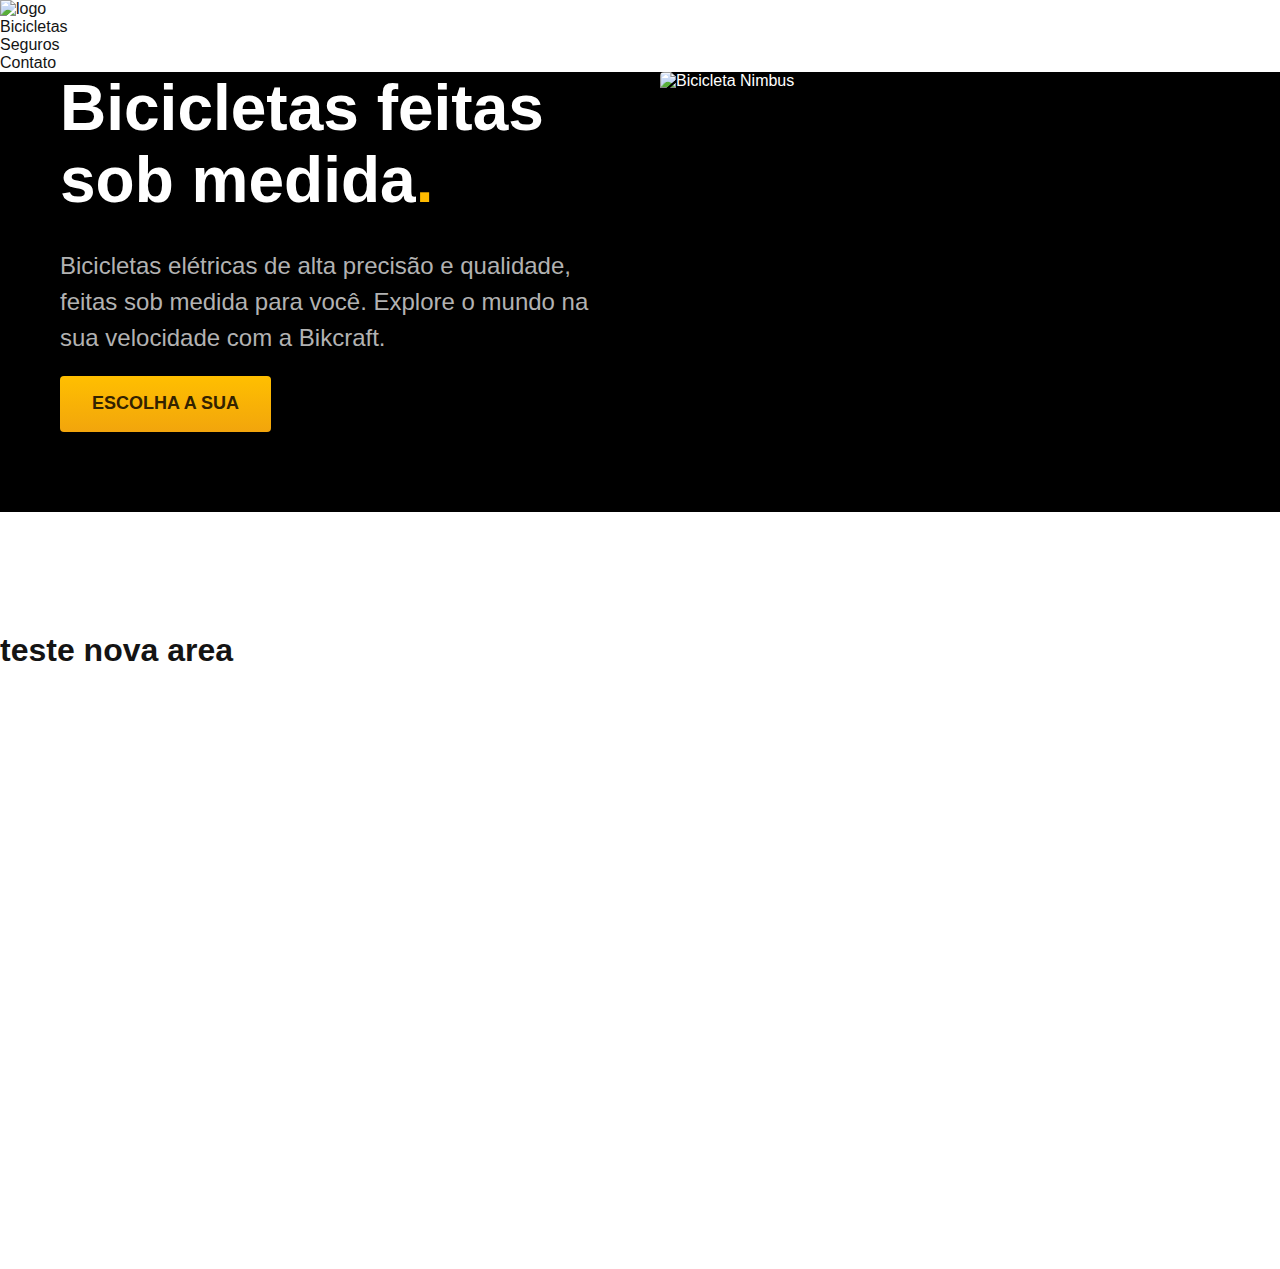
==== index.html @ b16c6e25 "introducao-e-responsivo" ====
<!DOCTYPE html>
<html lang="pt-br">

<head>
  <meta charset="UTF-8">
  <meta http-equiv="X-UA-Compatible" content="IE=edge">
  <meta name="viewport" content="width=device-width, initial-scale=1.0">
  <title>Bikecraft - Bicicletas Elétricas</title>
  <meta name="description"
    content="Bicicletas elétricas de alta precisão e qualidade, feitas sob medida para você. Explore o mundo na sua velocidade com a Bikcraft.">
  <link rel="stylesheet" href="./css/style.css">
</head>

<body>
  <header class="header-bg">
    <div class="header">
      <a href="./"><img src="./img/bikcraft.svg" alt="logo"></a>
      <nav aria-label="primaria">
        <ul class="header-menu">
          <li><a href="#">Bicicletas</a></li>
          <li><a href="#">Seguros</a></li>
          <li><a href="#">Contato</a></li>
        </ul>
      </nav>
    </div>
  </header>

  <main class="introducao-bg">
    <div class="introducao">
      <div class="introducao-conteudo">
        <h1>Bicicletas feitas sob medida<span>.</span></h1>
        <p>Bicicletas elétricas de alta precisão e qualidade, feitas sob medida para você. Explore o mundo na sua
          velocidade com a Bikcraft.</p>
        <a href="#">Escolha a Sua</a>
      </div>
      <div class="introducao-img">
        <img src="./img/fotos/introducao.jpg" alt="Bicicleta Nimbus">
      </div>
    </div>
  </main>
  <h1>teste nova area</h1>
</body>

</html>
---- css/style.css ----
@import "../css/global.css";
@import "../css/header.css";
@import "../css/introducao.css"
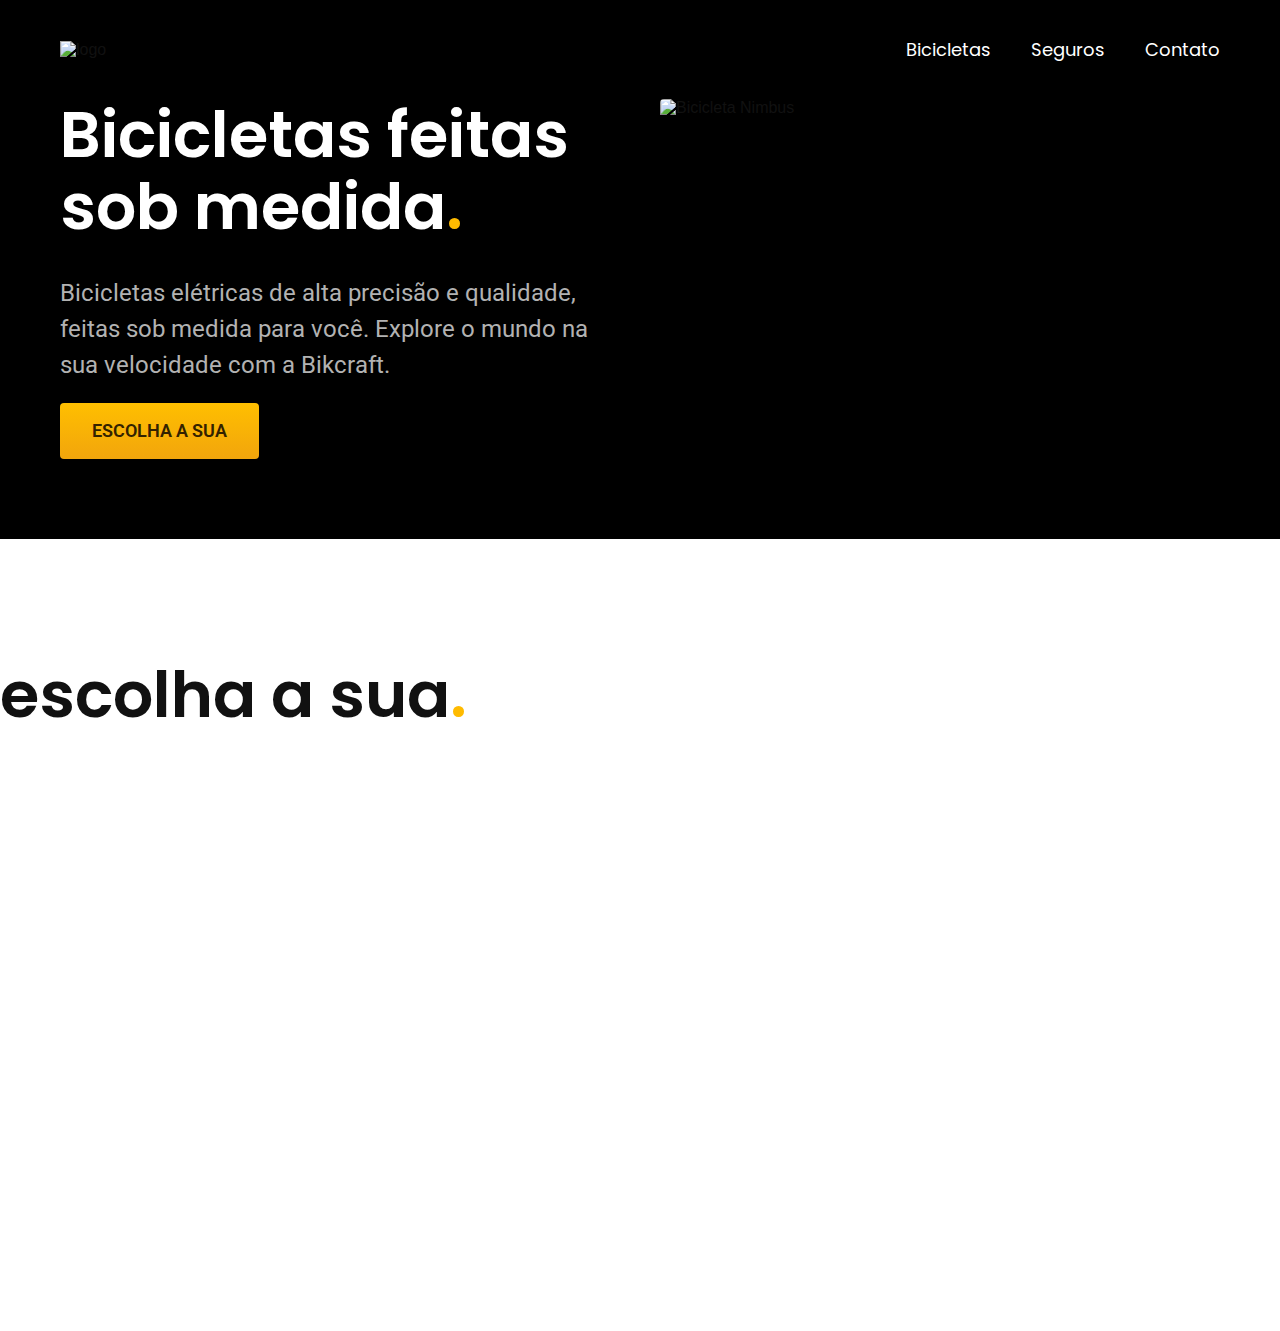
==== commit f6ab7993: "ultilitarios-e-cores" ====
--- a/index.html
+++ b/index.html
@@ -7,8 +7,14 @@
   <meta name="viewport" content="width=device-width, initial-scale=1.0">
   <title>Bikecraft - Bicicletas Elétricas</title>
   <meta name="description"
-    content="Bicicletas elétricas de alta precisão e qualidade, feitas sob medida para você. Explore o mundo na sua velocidade com a Bikcraft.">
+  content="Bicicletas elétricas de alta precisão e qualidade, feitas sob medida para você. Explore o mundo na sua velocidade com a Bikcraft.">
+
   <link rel="stylesheet" href="./css/style.css">
+
+  <link rel="preconnect" href="https://fonts.googleapis.com">
+  <link rel="preconnect" href="https://fonts.gstatic.com" crossorigin>
+  <link href="https://fonts.googleapis.com/css2?family=Poppins:wght@400;600&family=Roboto:wght@400;500&display=swap"
+    rel="stylesheet">
 </head>
 
 <body>
@@ -16,7 +22,7 @@
     <div class="header">
       <a href="./"><img src="./img/bikcraft.svg" alt="logo"></a>
       <nav aria-label="primaria">
-        <ul class="header-menu">
+        <ul class="header-menu cor-0">
           <li><a href="#">Bicicletas</a></li>
           <li><a href="#">Seguros</a></li>
           <li><a href="#">Contato</a></li>
@@ -28,17 +34,17 @@
   <main class="introducao-bg">
     <div class="introducao">
       <div class="introducao-conteudo">
-        <h1>Bicicletas feitas sob medida<span>.</span></h1>
-        <p>Bicicletas elétricas de alta precisão e qualidade, feitas sob medida para você. Explore o mundo na sua
+        <h1 class="texto-grande cor-0">Bicicletas feitas sob medida<span class="cor-p1">.</span></h1>
+        <p class="texto-medio cor-5">Bicicletas elétricas de alta precisão e qualidade, feitas sob medida para você. Explore o mundo na sua
           velocidade com a Bikcraft.</p>
-        <a href="#">Escolha a Sua</a>
+        <a class="button" href="#">Escolha a Sua</a>
       </div>
       <div class="introducao-img">
         <img src="./img/fotos/introducao.jpg" alt="Bicicleta Nimbus">
       </div>
     </div>
   </main>
-  <h1>teste nova area</h1>
+  <h2 class="texto-grande">escolha a sua<span class="cor-p1">.</span></h2>
 </body>
 
 </html>--- a/css/style.css
+++ b/css/style.css
@@ -1,3 +1,7 @@
 @import "../css/global.css";
+@import "../css/ultilidadades/tipografia.css";
+@import "../css/ultilidadades/cores.css";
 @import "../css/header.css";
-@import "../css/introducao.css"
+@import "../css/ultilidadades/componentes.css";
+@import "../css/introducao.css";
+
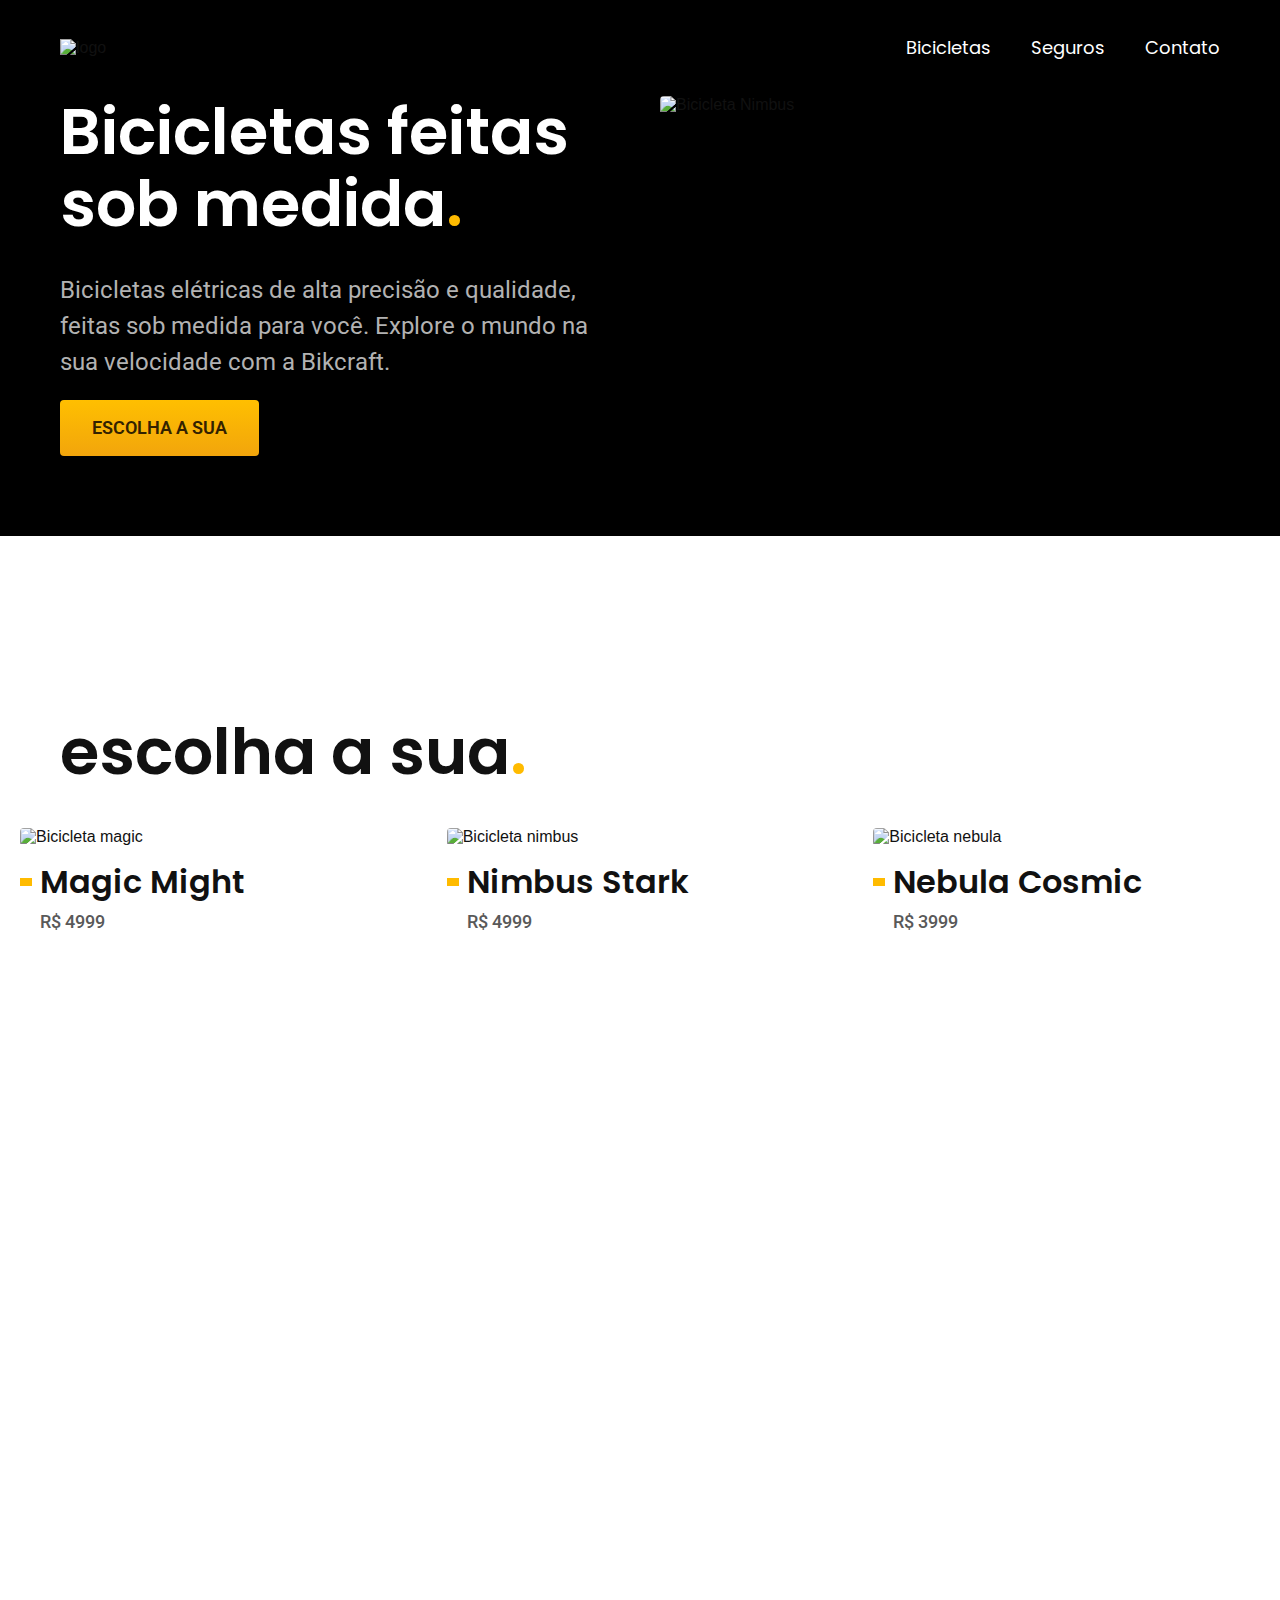
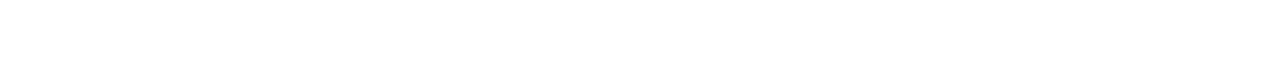
==== commit c6c587a2: "bicicletas-lista" ====
--- a/index.html
+++ b/index.html
@@ -7,7 +7,7 @@
   <meta name="viewport" content="width=device-width, initial-scale=1.0">
   <title>Bikecraft - Bicicletas Elétricas</title>
   <meta name="description"
-  content="Bicicletas elétricas de alta precisão e qualidade, feitas sob medida para você. Explore o mundo na sua velocidade com a Bikcraft.">
+    content="Bicicletas elétricas de alta precisão e qualidade, feitas sob medida para você. Explore o mundo na sua velocidade com a Bikcraft.">
 
   <link rel="stylesheet" href="./css/style.css">
 
@@ -19,10 +19,10 @@
 
 <body>
   <header class="header-bg">
-    <div class="header">
+    <div class="header container">
       <a href="./"><img src="./img/bikcraft.svg" alt="logo"></a>
       <nav aria-label="primaria">
-        <ul class="header-menu cor-0">
+        <ul class="header-menu font-1-m cor-0">
           <li><a href="#">Bicicletas</a></li>
           <li><a href="#">Seguros</a></li>
           <li><a href="#">Contato</a></li>
@@ -32,10 +32,11 @@
   </header>
 
   <main class="introducao-bg">
-    <div class="introducao">
+    <div class="introducao container">
       <div class="introducao-conteudo">
-        <h1 class="texto-grande cor-0">Bicicletas feitas sob medida<span class="cor-p1">.</span></h1>
-        <p class="texto-medio cor-5">Bicicletas elétricas de alta precisão e qualidade, feitas sob medida para você. Explore o mundo na sua
+        <h1 class="font-1-xxl cor-0">Bicicletas feitas sob medida<span class="cor-p1">.</span></h1>
+        <p class="font-2-l cor-5">Bicicletas elétricas de alta precisão e qualidade, feitas sob medida para você.
+          Explore o mundo na sua
           velocidade com a Bikcraft.</p>
         <a class="button" href="#">Escolha a Sua</a>
       </div>
@@ -44,7 +45,33 @@
       </div>
     </div>
   </main>
-  <h2 class="texto-grande">escolha a sua<span class="cor-p1">.</span></h2>
+
+  <article class="bicicletas-lista">
+    <h2 class="font-1-xxl container">escolha a sua<span class="cor-p1">.</span></h2>
+    <ul>
+      <li>
+        <a href="">
+          <img src="./img/bicicletas/magic-home.jpg" alt="Bicicleta magic">
+          <h3 class="font-1-xl">Magic Might</h3>
+          <span class="font-2-m cor-8">R$ 4999</span>
+        </a>
+      </li>
+      <li>
+        <a href="">
+          <img src="./img/bicicletas/nimbus-home.jpg" alt="Bicicleta nimbus">
+          <h3 class="font-1-xl">Nimbus Stark</h3>
+          <span class="font-2-m cor-8">R$ 4999</span>
+        </a>
+      </li>
+      <li>
+        <a href="">
+          <img src="./img/bicicletas/nebula-home.jpg" alt="Bicicleta nebula">
+          <h3 class="font-1-xl">Nebula Cosmic</h3>
+          <span class="font-2-m cor-8">R$ 3999</span>
+        </a>
+      </li>
+    </ul>
+  </article>
 </body>
 
 </html>--- a/css/style.css
+++ b/css/style.css
@@ -1,7 +1,8 @@
-@import "../css/global.css";
+@import "../css/global/global.css";
 @import "../css/ultilidadades/tipografia.css";
 @import "../css/ultilidadades/cores.css";
-@import "../css/header.css";
+@import "../css/global/header.css";
 @import "../css/ultilidadades/componentes.css";
-@import "../css/introducao.css";
+@import "../css/home/introducao.css";
+@import "../css/bicicletas/bicicletas-lista.css";
 
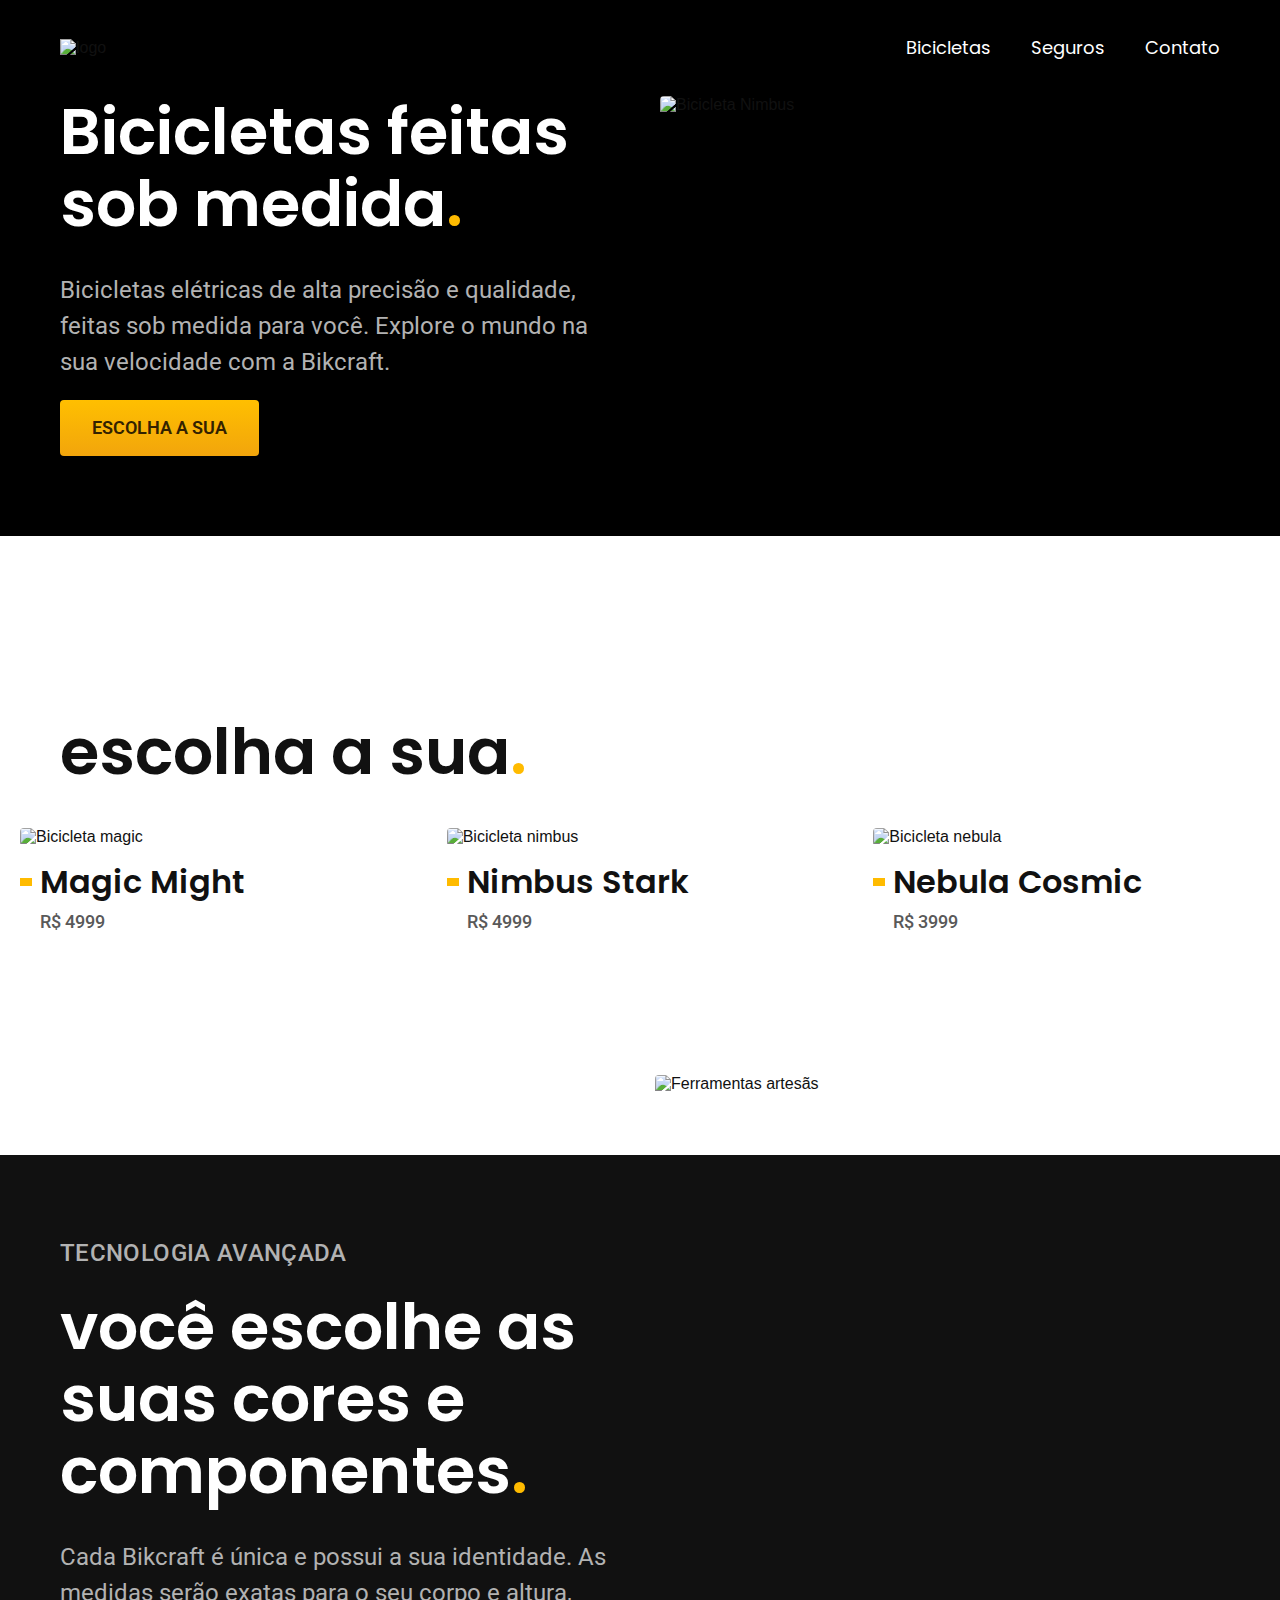
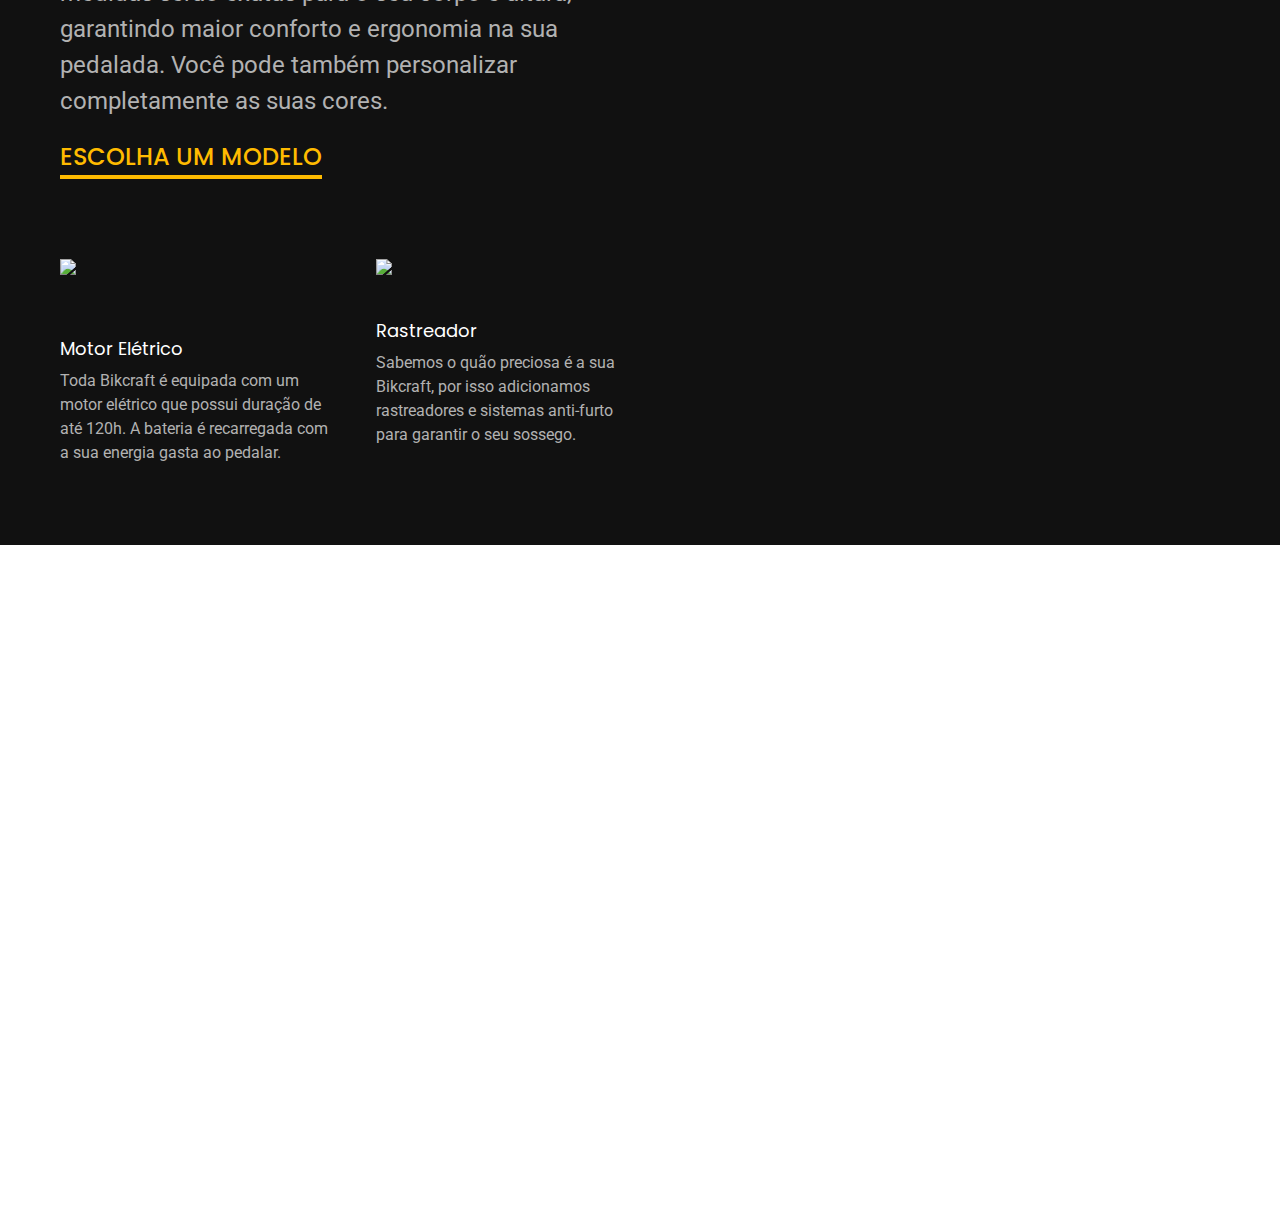
==== commit d94ce195: "article-tecnologia-e-responsivo" ====
--- a/index.html
+++ b/index.html
@@ -72,6 +72,42 @@
       </li>
     </ul>
   </article>
+
+  <section class="tecnologia-bg">
+    <div class="tecnologia container">
+      <div class="tecnologia-conteudo">
+        <span class="font-2-l-b cor-5">Tecnologia Avançada</span>
+        <h2 class="font-1-xxl cor-0">você escolhe as suas cores e componentes<span class="cor-p1">.</span></h2>
+        <p class="font-2-l cor-5">Cada Bikcraft é única e possui a sua identidade. As medidas serão exatas para o seu
+          corpo e altura, garantindo maior conforto e ergonomia na sua pedalada. Você pode também personalizar
+          completamente as suas cores.</p>
+
+        <a class="link" href="#">Escolha um Modelo</a>
+
+        <div class="tecnologia-vantagens">
+          <div>
+            <img src="./img/icones/eletrica.svg" alt="icone bicicleta eletrica">
+            <h3 class="font-1-m cor-0">Motor Elétrico</h3>
+            <p class="font-2-s cor-5">Toda Bikcraft é equipada com um motor elétrico que possui duração de até 120h. A
+              bateria é recarregada com a
+              sua energia gasta ao pedalar.</p>
+          </div>
+          <div>
+            <img src="./img/icones/rastreador.svg" alt="icone rastreador">
+            <h3 class="font-1-m cor-0">Rastreador</h3>
+            <p class="font-2-s cor-5">Sabemos o quão preciosa é a sua Bikcraft, por isso adicionamos rastreadores e
+              sistemas anti-furto para
+              garantir
+              o seu sossego.</p>
+          </div>
+        </div>
+      </div>
+      <div class="tecnologia-imagem">
+        <img src="./img/fotos/tecnologia.jpg" alt="Ferramentas artesãs">
+      </div>
+    </div>
+  </section>
+
 </body>
 
 </html>--- a/css/style.css
+++ b/css/style.css
@@ -5,4 +5,4 @@
 @import "../css/ultilidadades/componentes.css";
 @import "../css/home/introducao.css";
 @import "../css/bicicletas/bicicletas-lista.css";
-
+@import "../css//home/tecnologia.css";
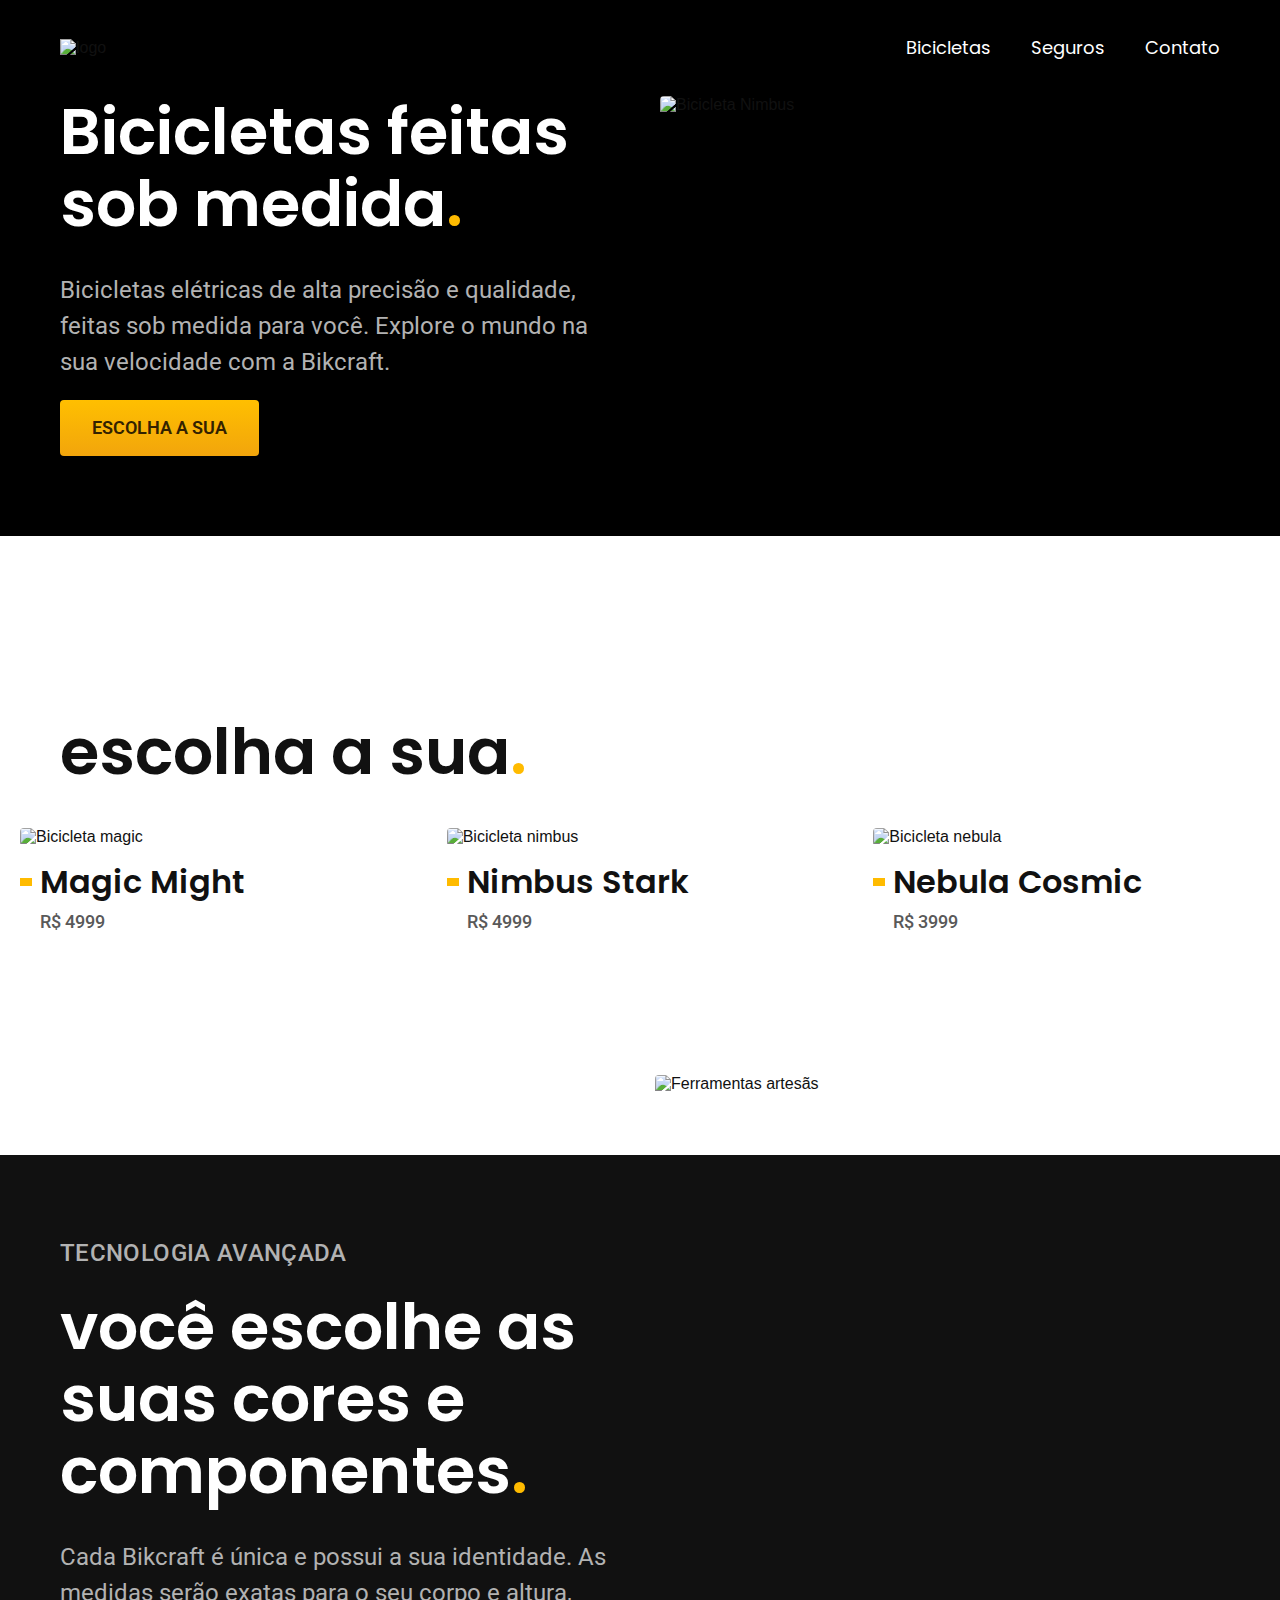
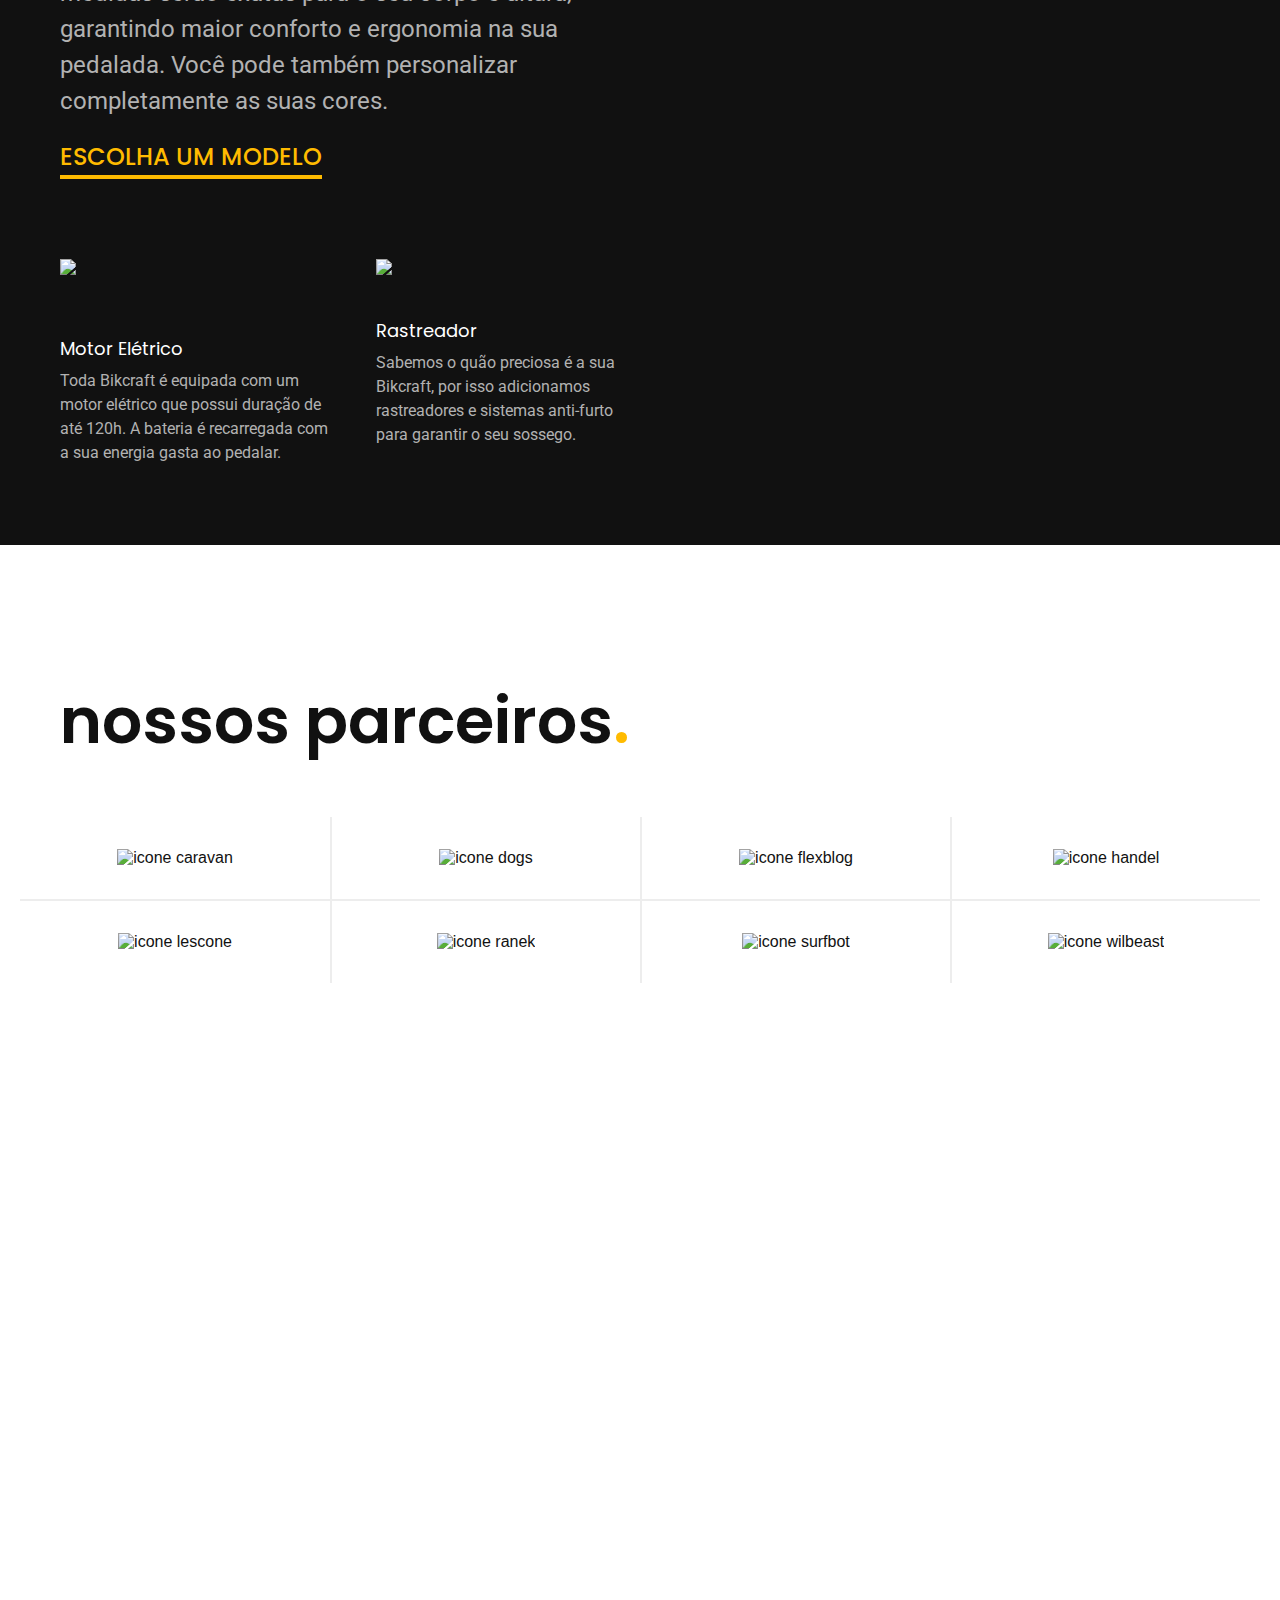
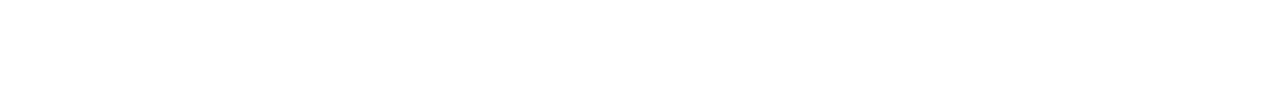
==== commit ba20cbf7: "section-parceiros-e-responsivo" ====
--- a/index.html
+++ b/index.html
@@ -73,7 +73,7 @@
     </ul>
   </article>
 
-  <section class="tecnologia-bg">
+  <article class="tecnologia-bg">
     <div class="tecnologia container">
       <div class="tecnologia-conteudo">
         <span class="font-2-l-b cor-5">Tecnologia Avançada</span>
@@ -106,6 +106,20 @@
         <img src="./img/fotos/tecnologia.jpg" alt="Ferramentas artesãs">
       </div>
     </div>
+  </article>
+
+  <section class="parceiros">
+    <h2 class="container font-1-xxl">nossos parceiros<span class="cor-p1">.</span></h1>
+      <ul>
+        <li><img src="./img/parceiros/caravan.svg" alt="icone caravan"></li>
+        <li><img src="./img/parceiros/dogs.svg" alt="icone dogs"></li>
+        <li><img src="./img/parceiros/flexblog.svg" alt="icone flexblog"></li>
+        <li><img src="./img/parceiros/handel.svg" alt="icone handel"></li>
+        <li><img src="./img/parceiros/lescone.svg" alt="icone lescone"></li>
+        <li><img src="./img/parceiros/ranek.svg" alt="icone ranek"></li>
+        <li><img src="./img/parceiros/surfbot.svg" alt="icone surfbot"></li>
+        <li><img src="./img/parceiros/wildbeast.svg" alt="icone wilbeast"></li>
+      </ul>
   </section>
 
 </body>
--- a/css/style.css
+++ b/css/style.css
@@ -6,3 +6,4 @@
 @import "../css/home/introducao.css";
 @import "../css/bicicletas/bicicletas-lista.css";
 @import "../css//home/tecnologia.css";
+@import "../css//home/parceiros.css";
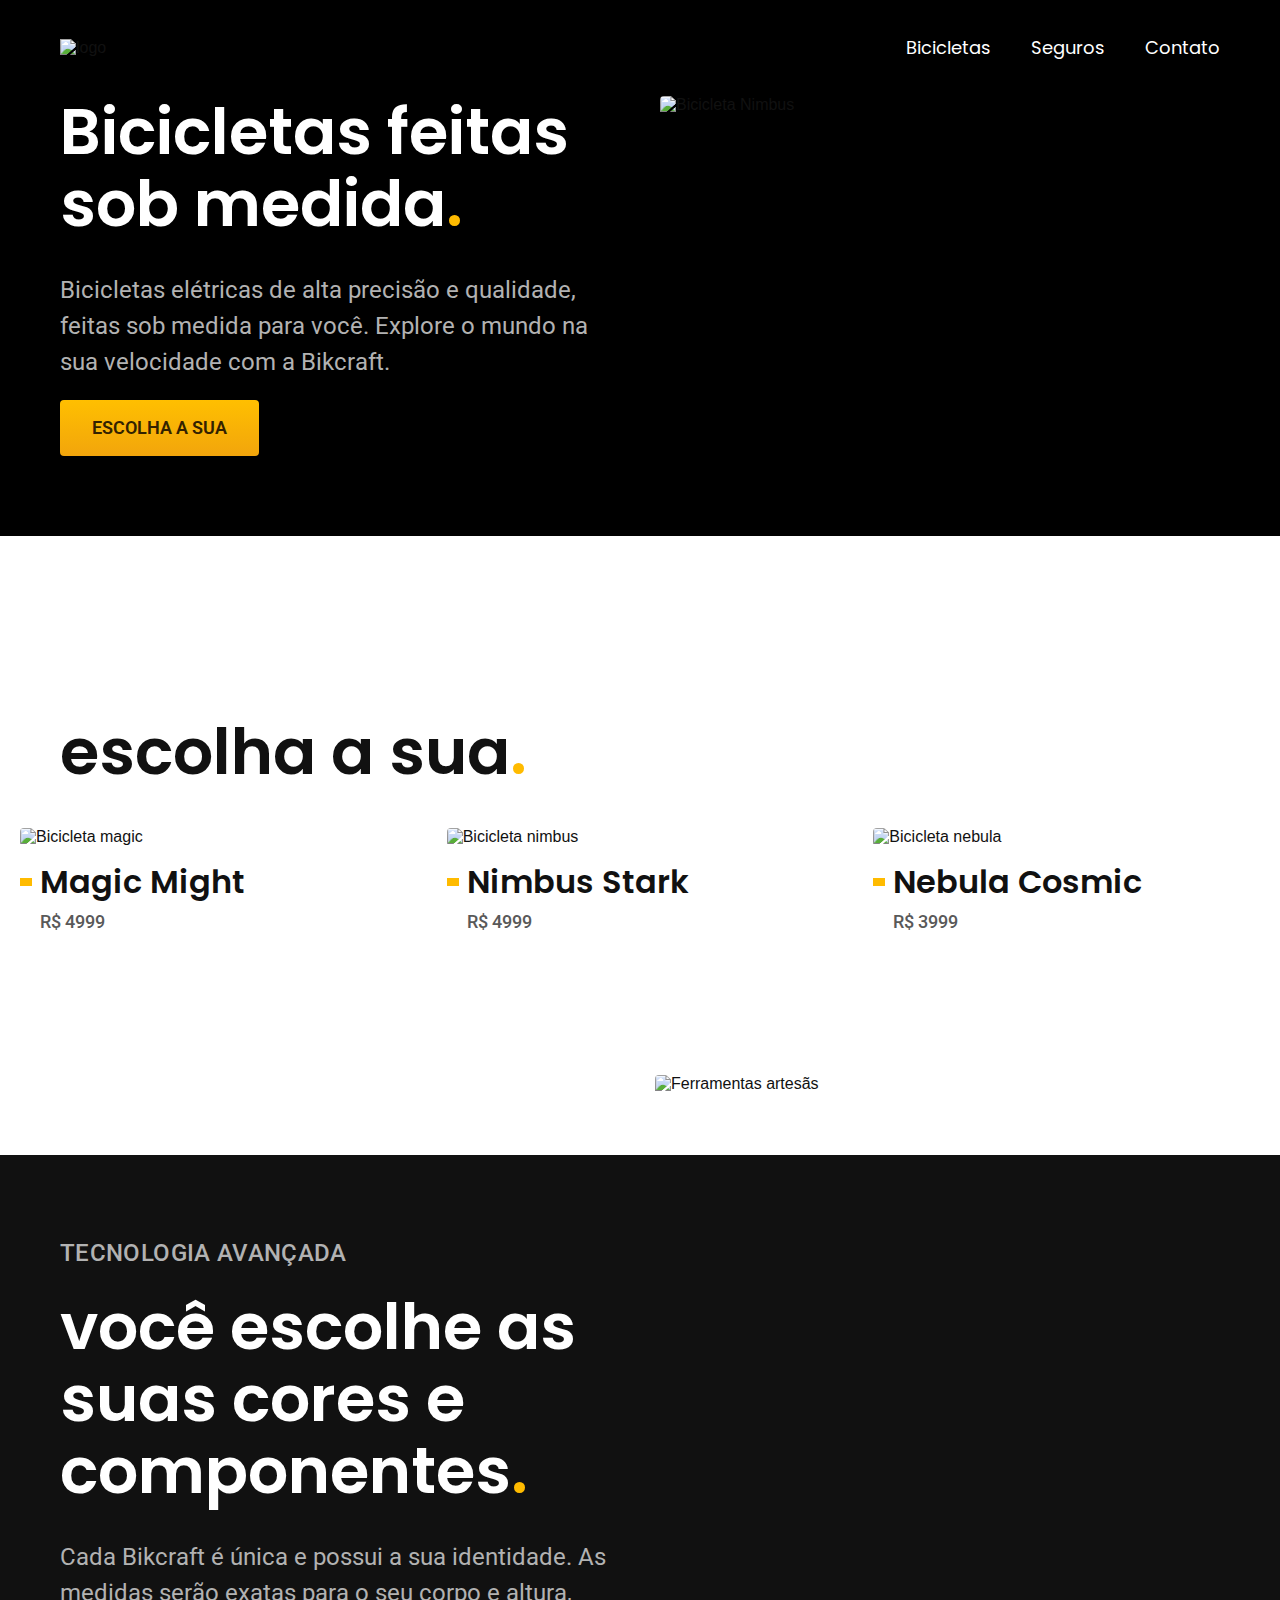
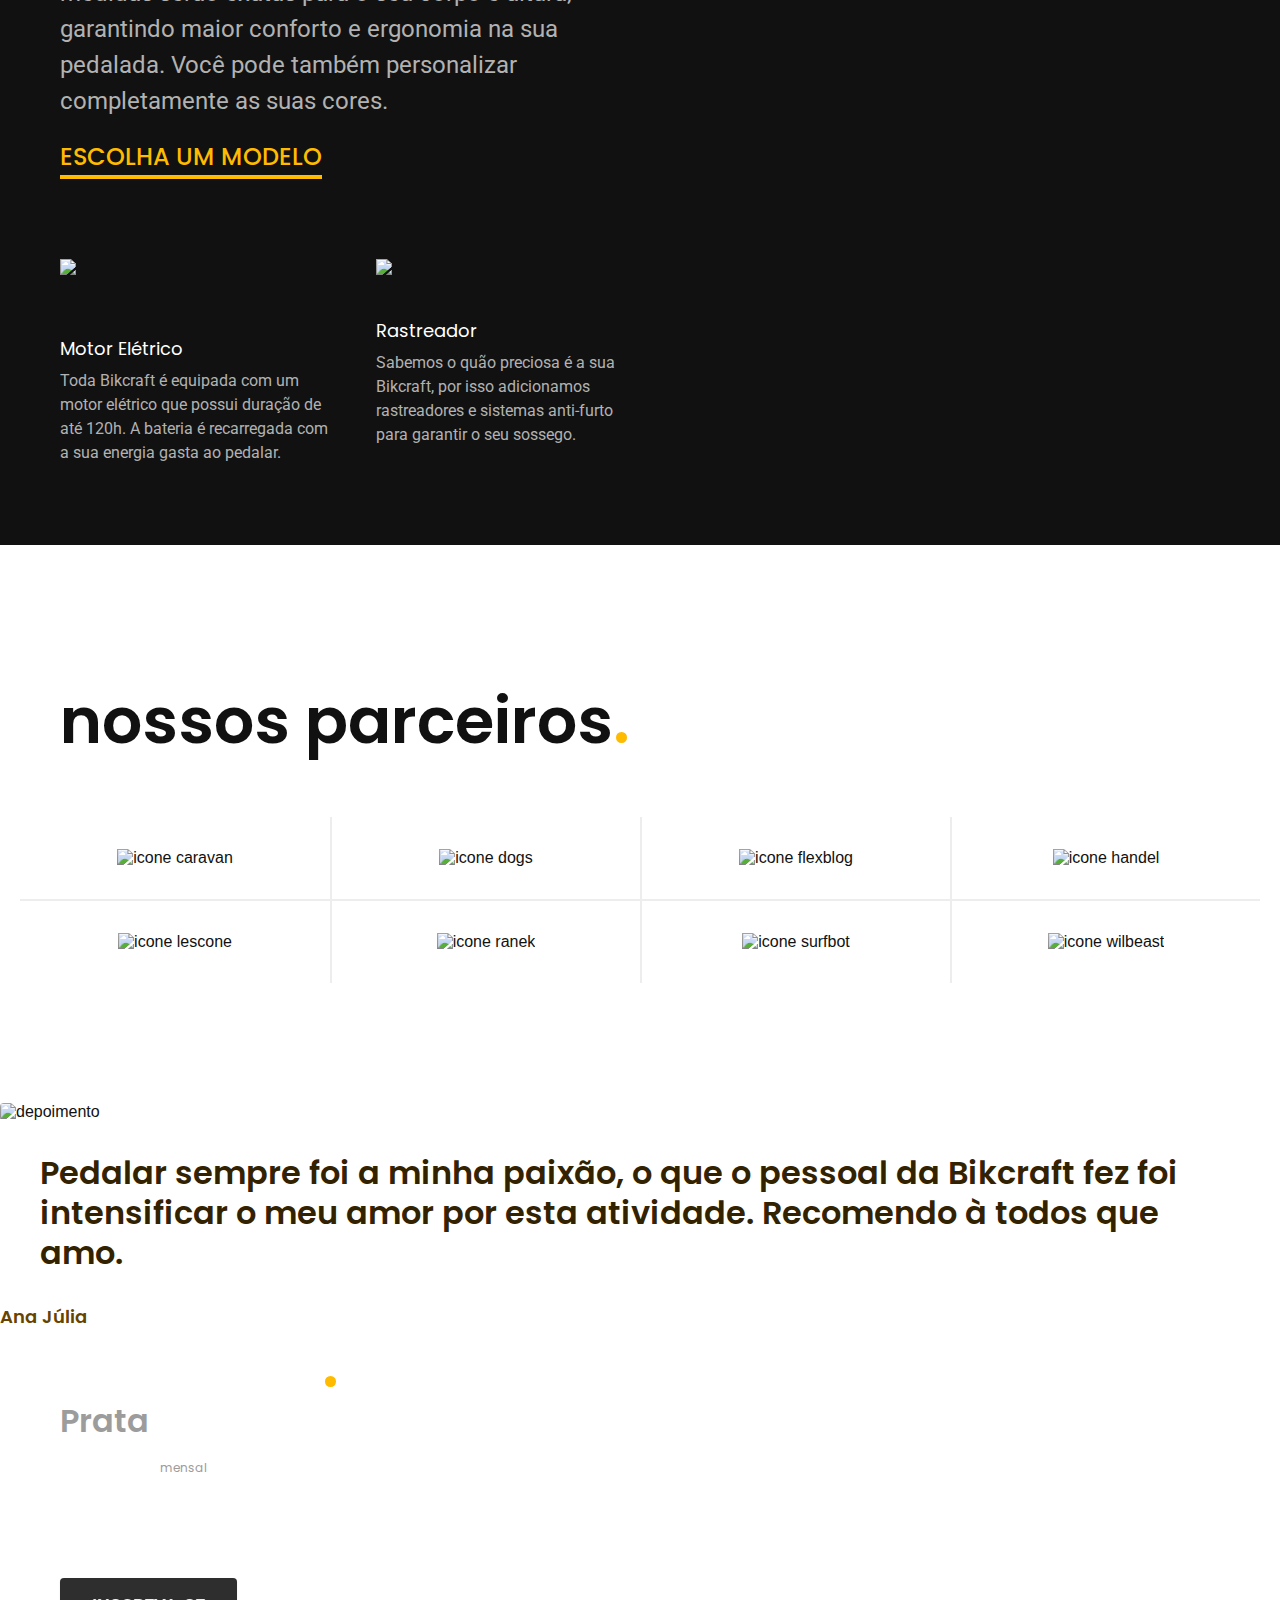
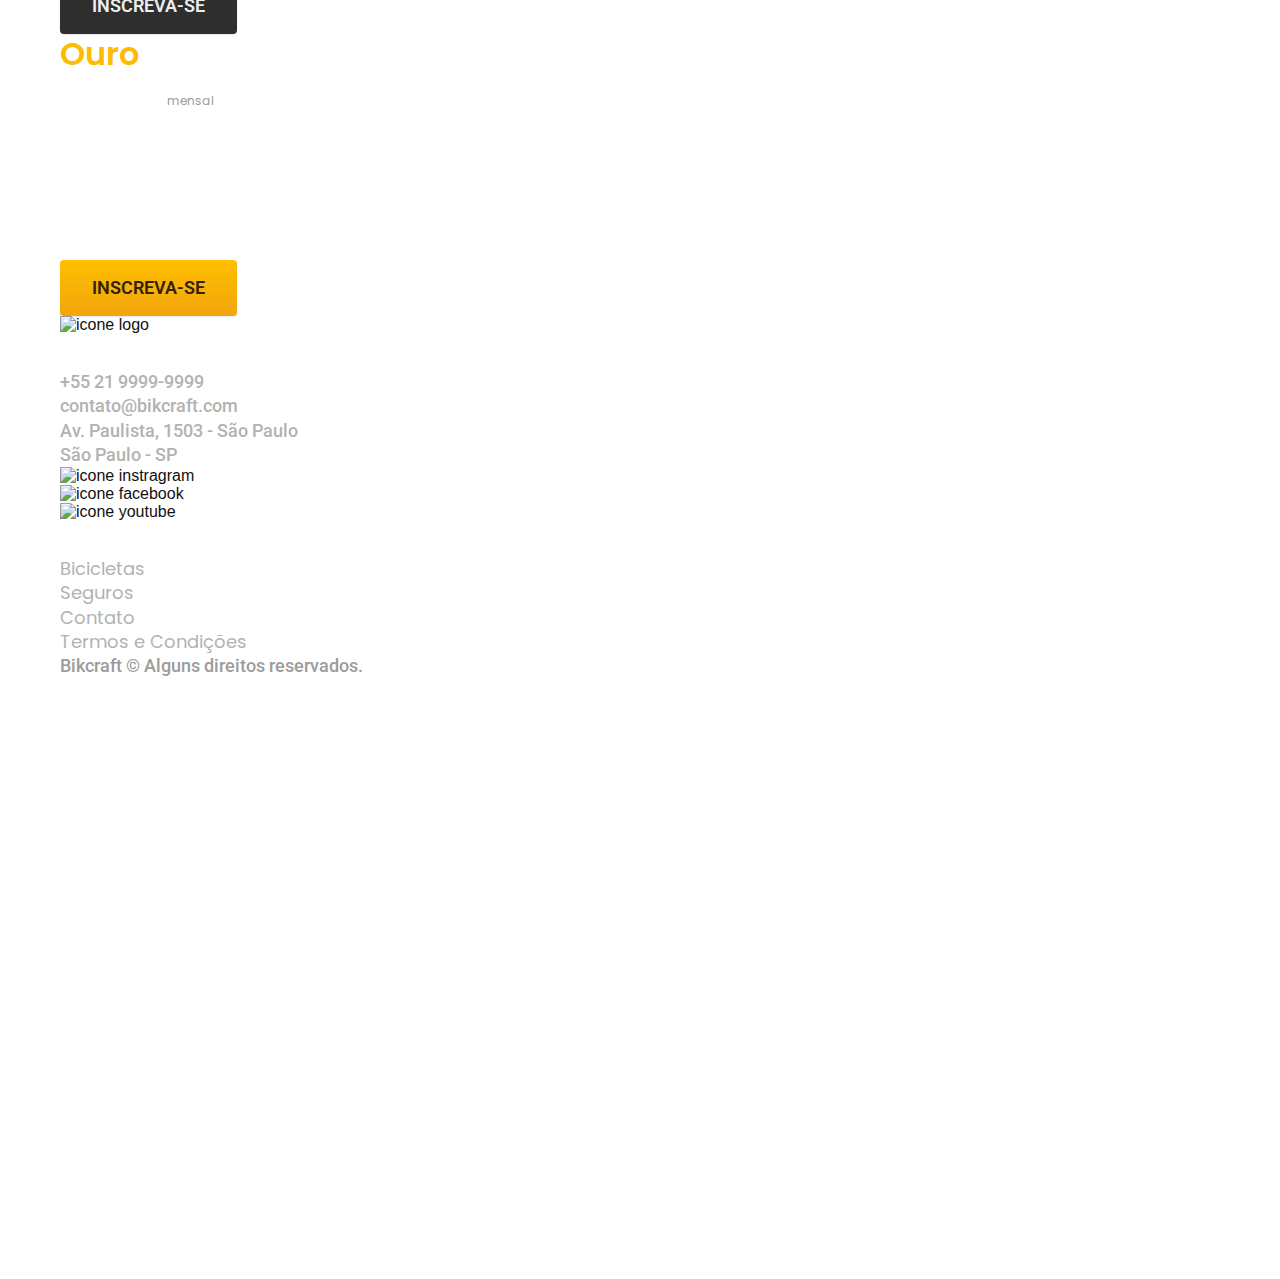
==== commit 21c9a556: "termos-e-condicoes-e-responsivo" ====
--- a/index.html
+++ b/index.html
@@ -15,6 +15,11 @@
   <link rel="preconnect" href="https://fonts.gstatic.com" crossorigin>
   <link href="https://fonts.googleapis.com/css2?family=Poppins:wght@400;600&family=Roboto:wght@400;500&display=swap"
     rel="stylesheet">
+
+  <link rel="preconnect" href="https://fonts.googleapis.com">
+  <link rel="preconnect" href="https://fonts.gstatic.com" crossorigin>
+  <link href="https://fonts.googleapis.com/css2?family=Merriweather:ital,wght@1,900&display=swap" rel="stylesheet">
+
 </head>
 
 <body>
@@ -108,7 +113,7 @@
     </div>
   </article>
 
-  <section class="parceiros">
+  <section class="parceiros" aria-label="Parceiros">
     <h2 class="container font-1-xxl">nossos parceiros<span class="cor-p1">.</span></h1>
       <ul>
         <li><img src="./img/parceiros/caravan.svg" alt="icone caravan"></li>
@@ -122,6 +127,91 @@
       </ul>
   </section>
 
+  <section class="depoimento-bg" aria-label="Depoimento">
+    <div class="depoimento">
+      <div class="imagem-depoimento">
+        <img src="./img/fotos/depoimento.jpg" alt="depoimento">
+      </div>
+      <div class="depoimento-texto">
+        <blockquote class="font-1-xl cor-p5">
+          <p>Pedalar sempre foi a minha paixão, o que o pessoal da Bikcraft fez foi intensificar o meu amor por esta
+            atividade. Recomendo à todos que amo.</p>
+        </blockquote>
+        <span class="font-1-m-b cor-p4">Ana Júlia</span>
+      </div>
+    </div>
+  </section>
+
+  <section class="seguro-bg">
+    <div class="seguro container">
+      <h2 class="font-1-xxl cor-0">seguros<span class="cor-p1">.</span></h2>
+      <div class="seguro-item">
+        <h3 class="font-1-xl cor-6">Prata</h3>
+        <span class="font-1-xl cor-0">R$ 199<span class="font-1-xs cor-6">mensal</span></span>
+
+        <ul class="font-2-m cor-0">
+          <li>Duas trocas por ano</li>
+          <li>Assistência técnica</li>
+          <li>Suporte 08h às 18h</li>
+          <li>Cobertura estadual</li>
+        </ul>
+        <a class="button secundario" href="">Inscreva-se</a>
+      </div>
+
+      <div class="seguro-item">
+        <h3 class="font-1-xl cor-p1">Ouro</h3>
+        <span class="font-1-xl cor-0">R$ 299<span class="font-1-xs cor-6">mensal</span></span>
+
+        <ul class="font-2-m cor-0">
+          <li>Cinco trocas por ano</li>
+          <li>Assistência especial</li>
+          <li>Suporte 24h</li>
+          <li>Cobertura nacional</li>
+          <li>Desconto em parceiros</li>
+          <li>Acesso ao Clube Bikcraft</li>
+        </ul>
+        <a class="button" href="">Inscreva-se</a>
+      </div>
+    </div>
+  </section>
+
+  <footer class="footer-bg">
+    <div class="footer container">
+      <div class="footer-logo">
+        <img src="./img/bikcraft.svg" alt="icone logo">
+      </div>
+      <div class="footer-contato">
+        <h3 class="font-2-l-b cor-0">Contato</h3>
+        <ul class="font-2-m cor-5">
+          <li><a href="tel:+55 21 9999-9999">+55 21 9999-9999</a></li>
+          <li><a href="mailto:contato@bikcraft.com">contato@bikcraft.com</a></li>
+          <li>Av. Paulista, 1503 - São Paulo</li>
+          <li>São Paulo - SP</li>
+        </ul>
+        <div class="footer-redes">
+          <a href="#">
+            <img src="./img/redes/instagram.svg" alt="icone instragram">
+          </a>
+          <a href="#">
+            <img src="./img/redes/facebook.svg" alt="icone facebook">
+          </a>
+          <a href="#">
+            <img src="./img/redes/youtube.svg" alt="icone youtube">
+          </a>
+        </div>
+      </div>
+      <div class="footer-informacao">
+        <h3 class="font-2-l-b cor-0">Informações</h3>
+        <ul class="font-1-m cor-5">
+          <li><a href="#">Bicicletas</a></li>
+          <li><a href="#">Seguros</a></li>
+          <li><a href="#">Contato</a></li>
+          <li><a href="./termos.html">Termos e Condições</a></li>
+        </ul>
+      </div>
+      <p class="font-2-m cor-6">Bikcraft © Alguns direitos reservados.</p>
+    </div>
+  </footer>
 </body>
 
 </html>--- a/css/style.css
+++ b/css/style.css
@@ -6,4 +6,8 @@
 @import "../css/home/introducao.css";
 @import "../css/bicicletas/bicicletas-lista.css";
 @import "../css//home/tecnologia.css";
-@import "../css//home/parceiros.css";
+@import "../css/home/parceiros.css";
+@import "../css/home/depoimento.css";
+@import "../css/home/seguros.css";
+@import "../css/global/footer.css";
+@import "./termos/termos.css";
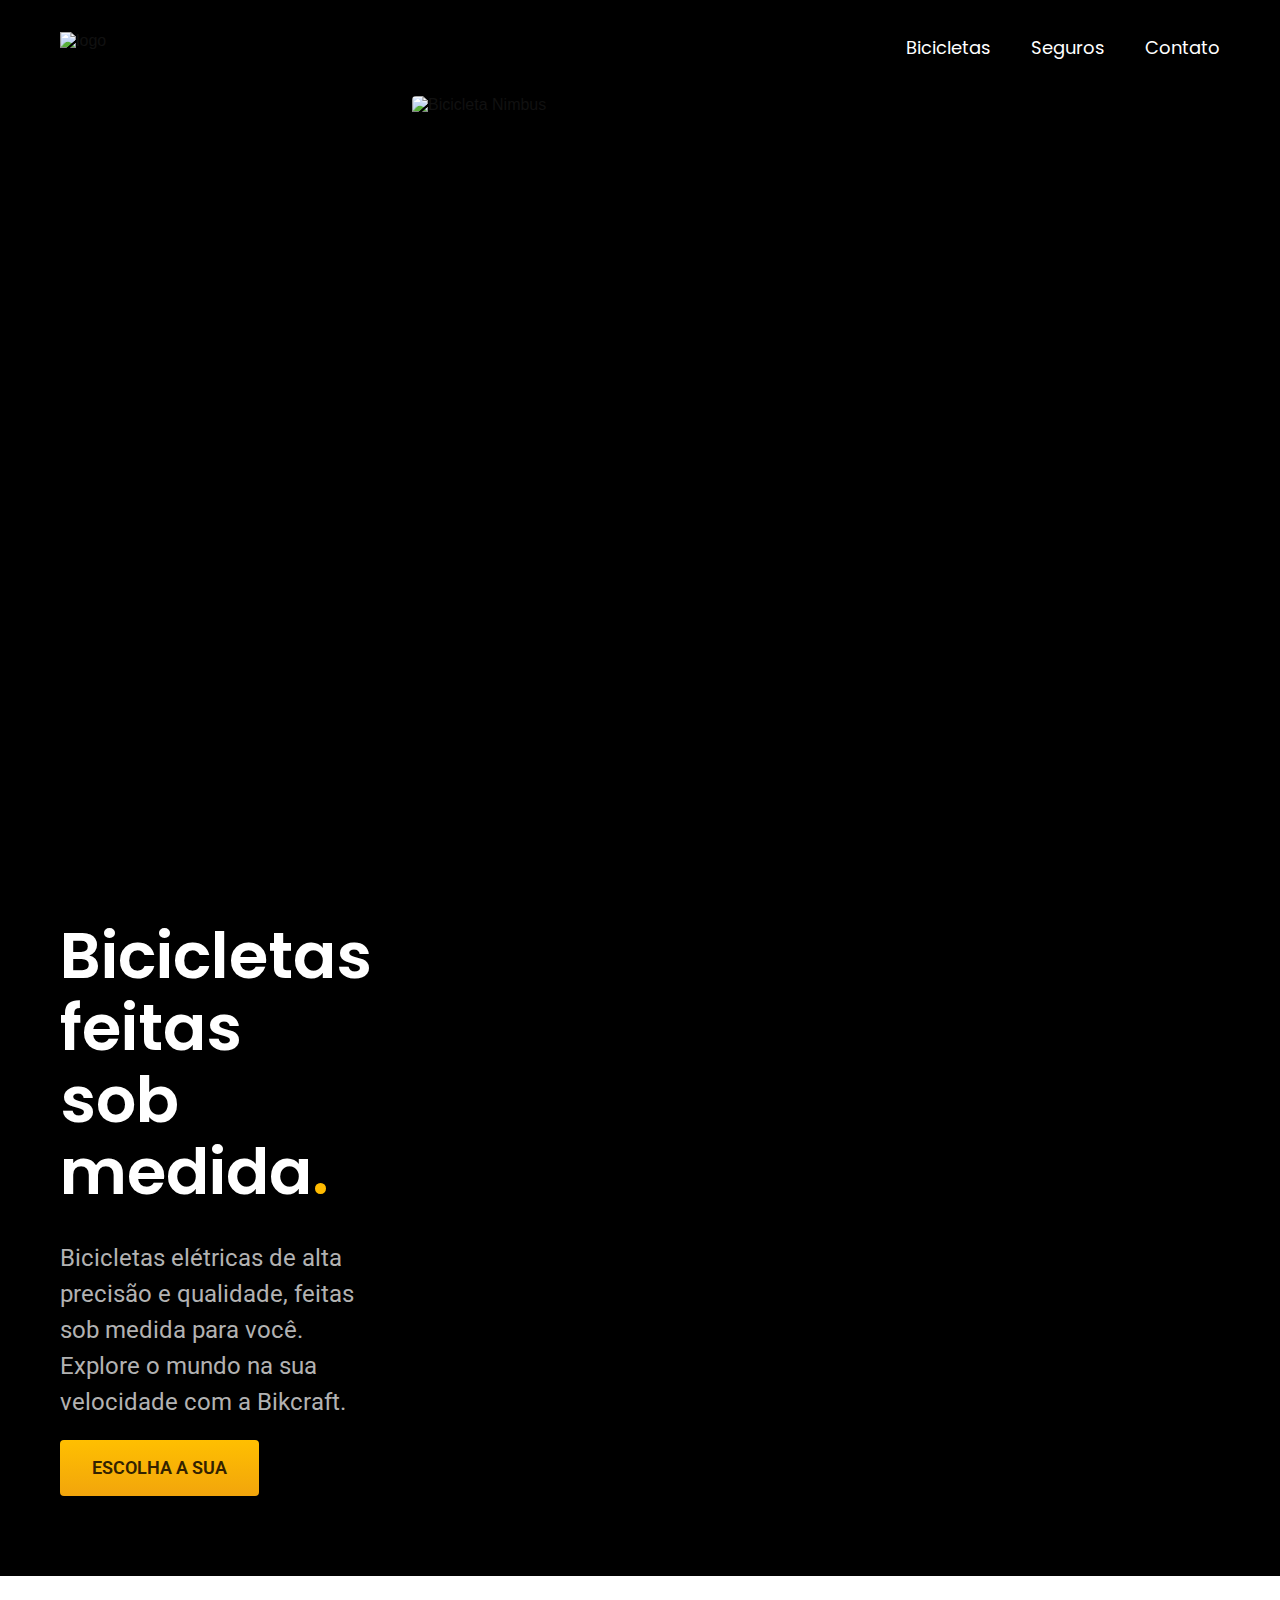
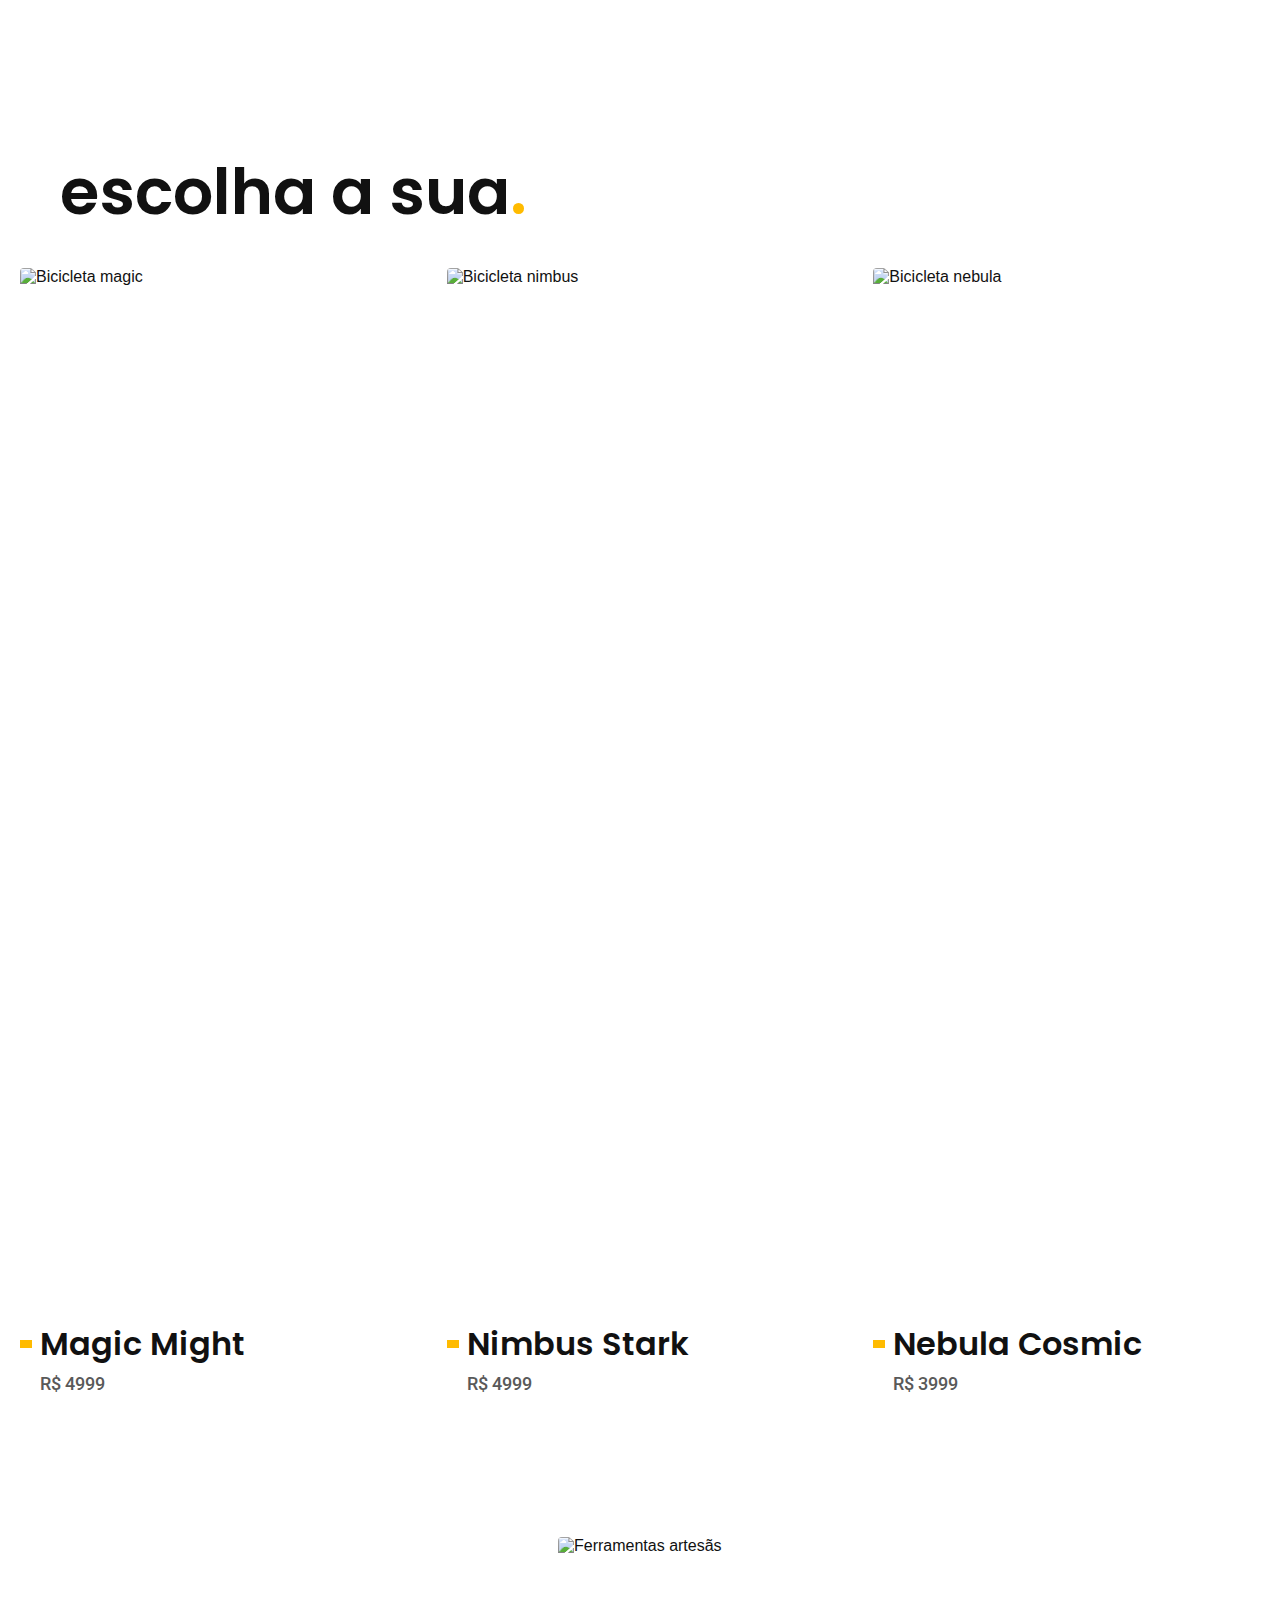
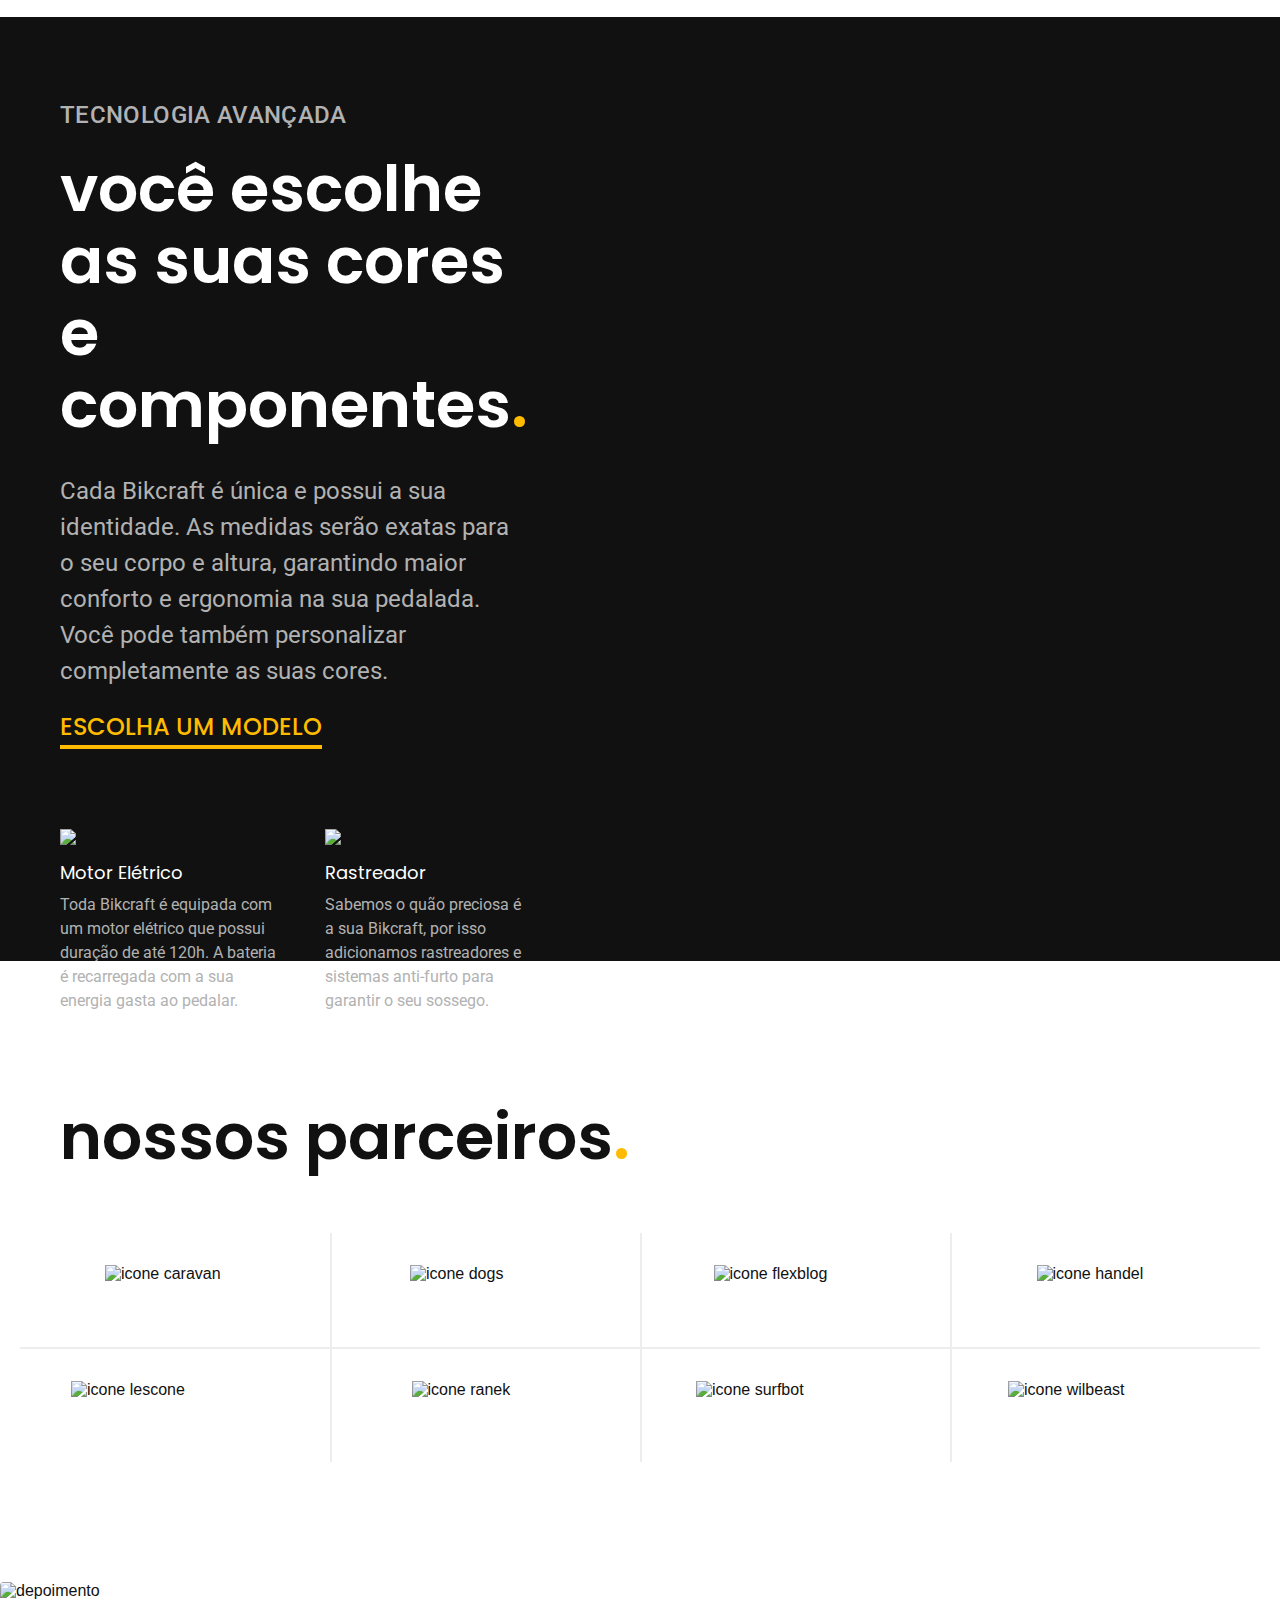
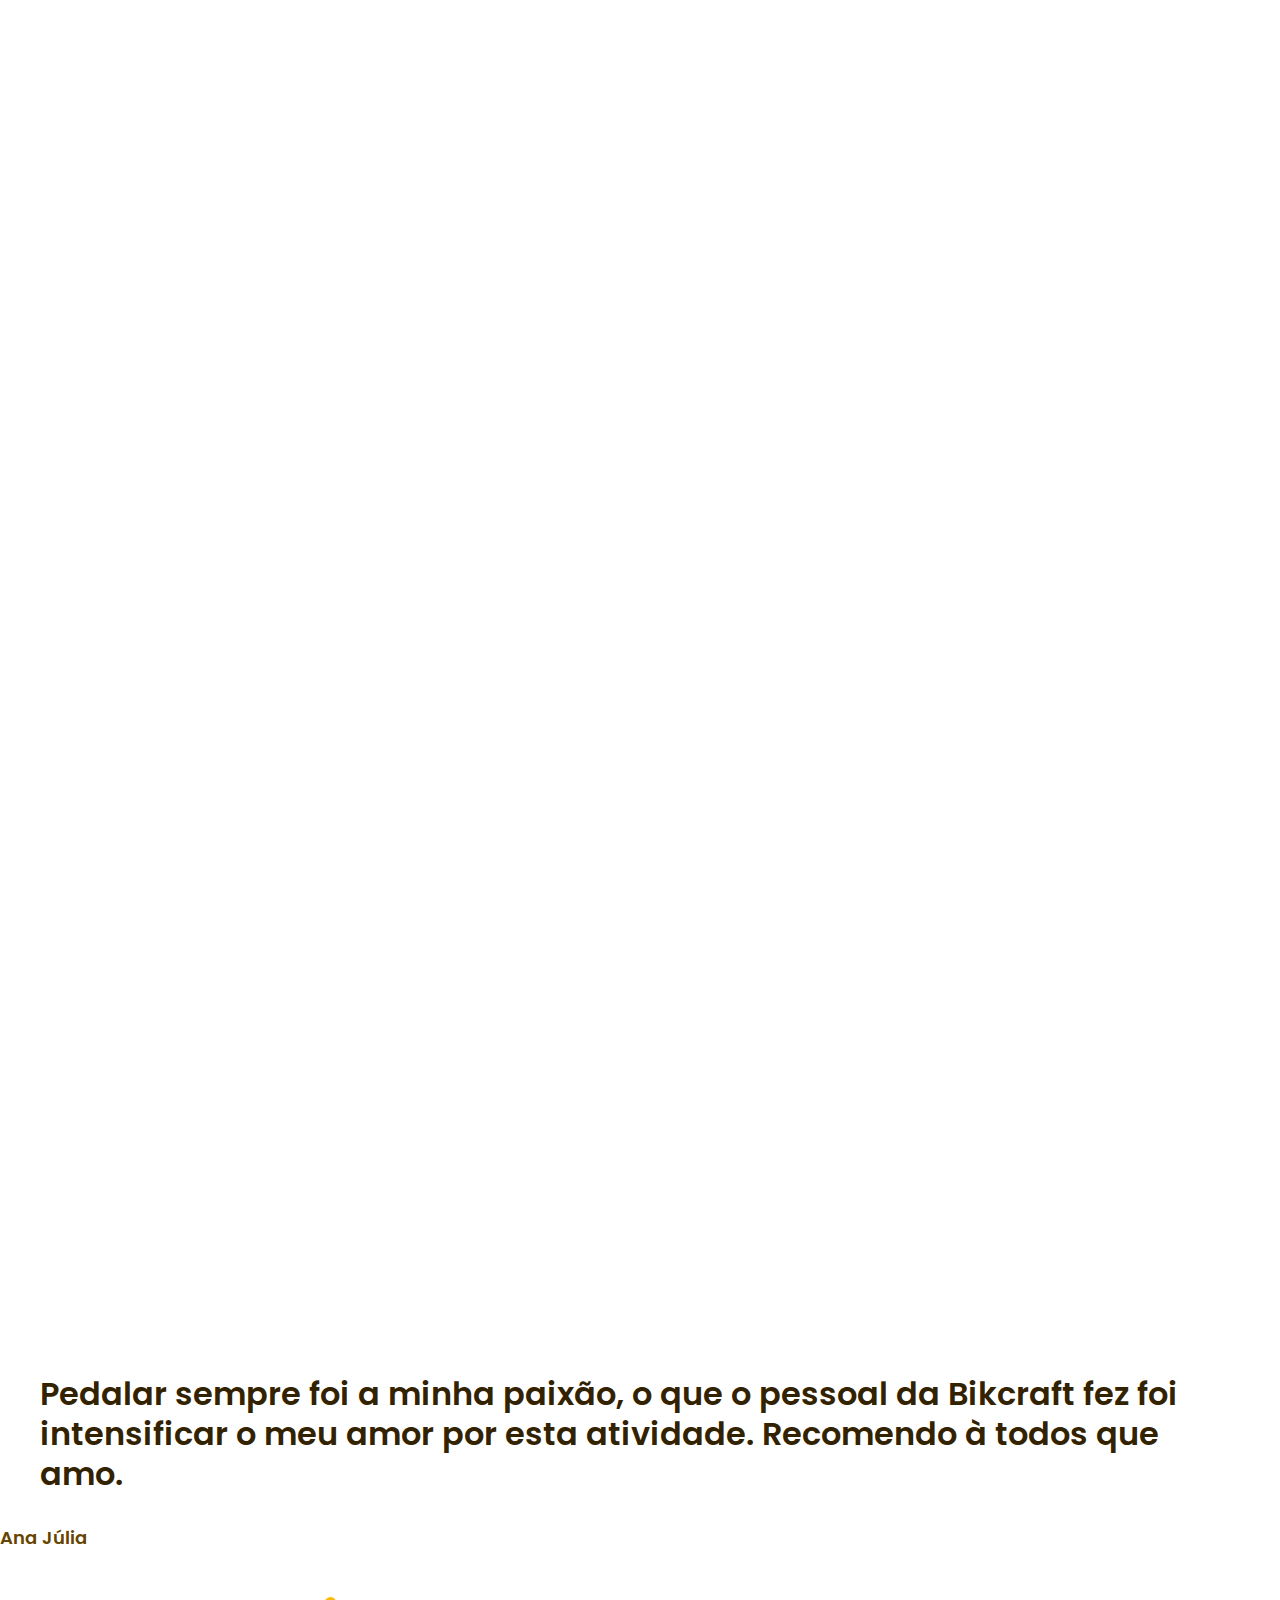
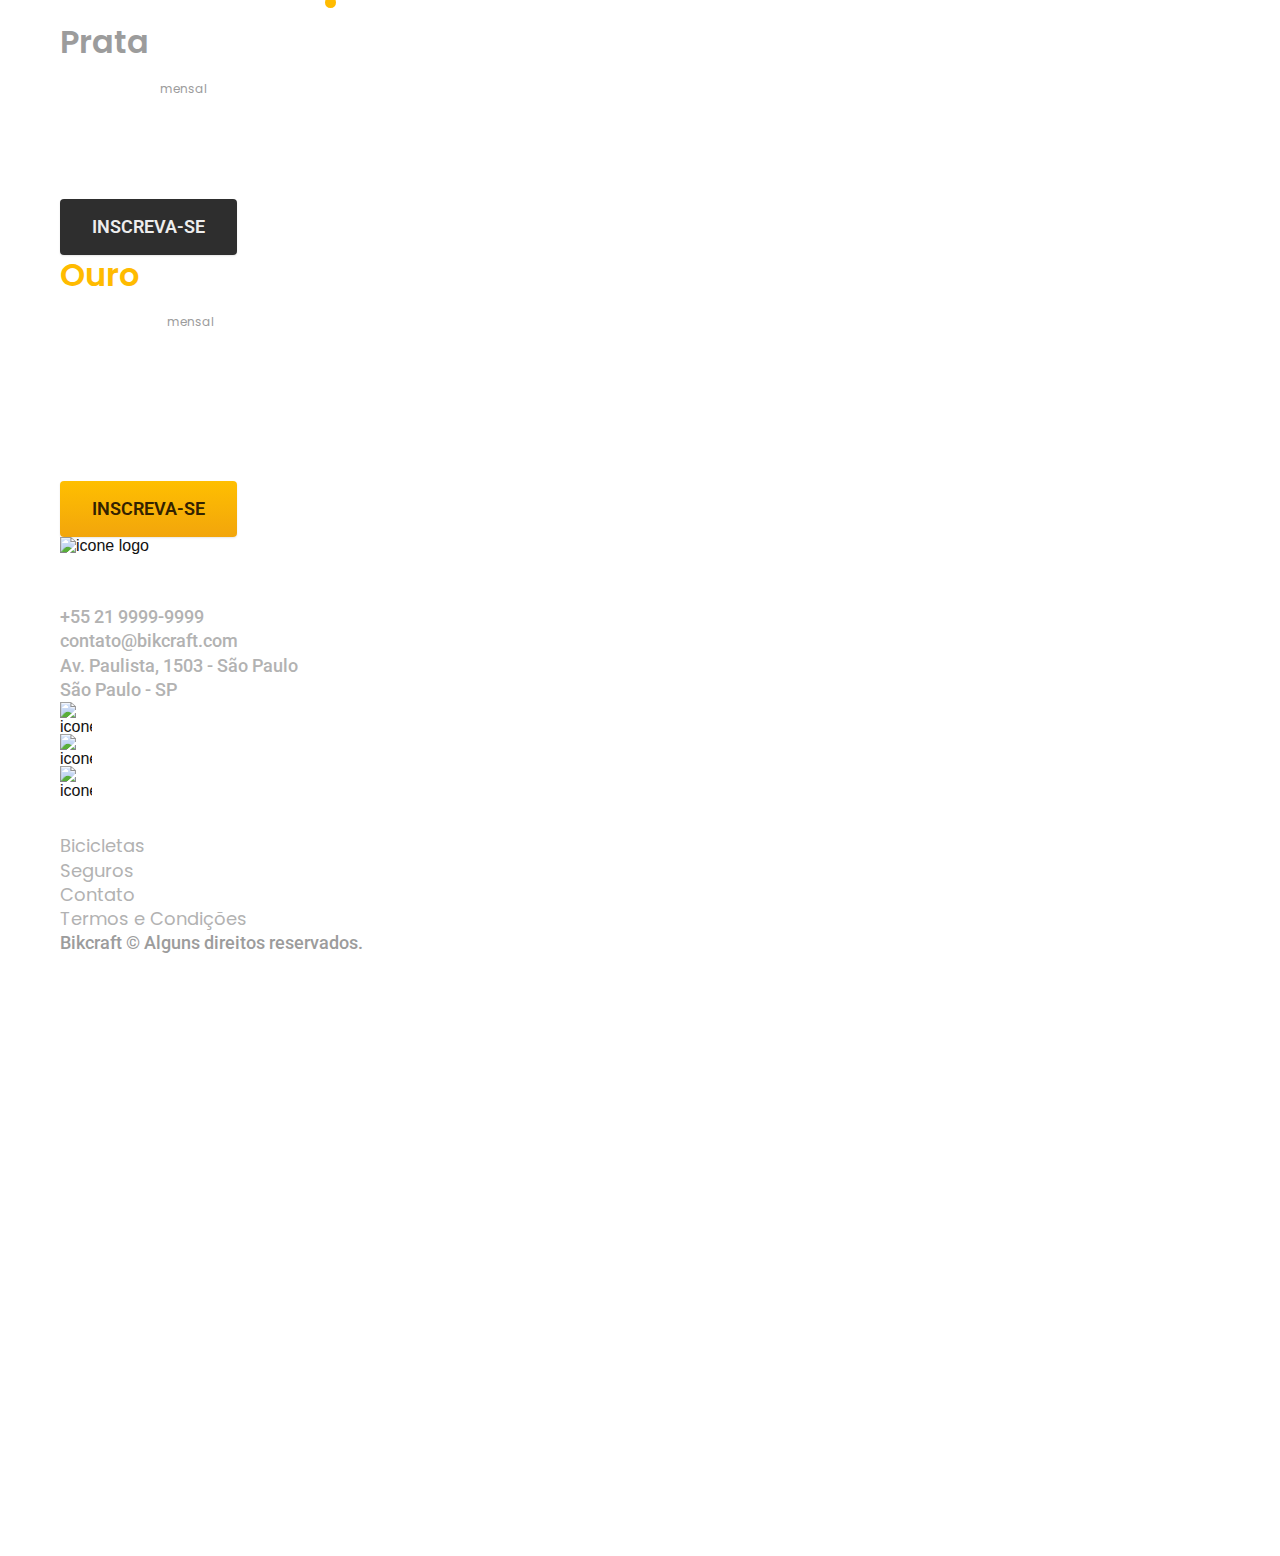
==== commit 900fb94a: "adcionado script.js" ====
--- a/index.html
+++ b/index.html
@@ -9,6 +9,7 @@
   <meta name="description"
     content="Bicicletas elétricas de alta precisão e qualidade, feitas sob medida para você. Explore o mundo na sua velocidade com a Bikcraft.">
 
+  <link rel="preload" href="./css/style.css" as="style">
   <link rel="stylesheet" href="./css/style.css">
 
   <link rel="preconnect" href="https://fonts.googleapis.com">
@@ -20,17 +21,18 @@
   <link rel="preconnect" href="https://fonts.gstatic.com" crossorigin>
   <link href="https://fonts.googleapis.com/css2?family=Merriweather:ital,wght@1,900&display=swap" rel="stylesheet">
 
+  <script>document.documentElement.classList.add('js');</script>
 </head>
 
 <body>
   <header class="header-bg">
     <div class="header container">
-      <a href="./"><img src="./img/bikcraft.svg" alt="logo"></a>
+      <a href="./index.html"><img src="./img/bikcraft.svg" width="136" height="32" alt="logo"></a>
       <nav aria-label="primaria">
         <ul class="header-menu font-1-m cor-0">
-          <li><a href="#">Bicicletas</a></li>
-          <li><a href="#">Seguros</a></li>
-          <li><a href="#">Contato</a></li>
+          <li><a href="./bicicletas.html">Bicicletas</a></li>
+          <li><a href="./seguros.html">Seguros</a></li>
+          <li><a href="./contato.html">Contato</a></li>
         </ul>
       </nav>
     </div>
@@ -43,11 +45,12 @@
         <p class="font-2-l cor-5">Bicicletas elétricas de alta precisão e qualidade, feitas sob medida para você.
           Explore o mundo na sua
           velocidade com a Bikcraft.</p>
-        <a class="button" href="#">Escolha a Sua</a>
-      </div>
-      <div class="introducao-img">
-        <img src="./img/fotos/introducao.jpg" alt="Bicicleta Nimbus">
-      </div>
+        <a class="button" href="./bicicletas.html">Escolha a Sua</a>
+      </div>
+      <picture class="introducao-img">
+        <source media="(max-width: 800px)" srcset="./img/bicicletas/nimbus.jpg">
+        <img src="./img/fotos/introducao.jpg" width="1280" height="1600" alt="Bicicleta Nimbus">
+      </picture>
     </div>
   </main>
 
@@ -55,22 +58,22 @@
     <h2 class="font-1-xxl container">escolha a sua<span class="cor-p1">.</span></h2>
     <ul>
       <li>
-        <a href="">
-          <img src="./img/bicicletas/magic-home.jpg" alt="Bicicleta magic">
+        <a href="./bicicletas/magic.html">
+          <img src="./img/bicicletas/magic-home.jpg" width="920" height="1040" alt="Bicicleta magic">
           <h3 class="font-1-xl">Magic Might</h3>
           <span class="font-2-m cor-8">R$ 4999</span>
         </a>
       </li>
       <li>
-        <a href="">
-          <img src="./img/bicicletas/nimbus-home.jpg" alt="Bicicleta nimbus">
+        <a href="./bicicletas/nimbus.html">
+          <img src="./img/bicicletas/nimbus-home.jpg" width="920" height="1040" alt="Bicicleta nimbus">
           <h3 class="font-1-xl">Nimbus Stark</h3>
           <span class="font-2-m cor-8">R$ 4999</span>
         </a>
       </li>
       <li>
-        <a href="">
-          <img src="./img/bicicletas/nebula-home.jpg" alt="Bicicleta nebula">
+        <a href="./bicicletas/nebula.html">
+          <img src="./img/bicicletas/nebula-home.jpg" width="920" height="1040" alt="Bicicleta nebula">
           <h3 class="font-1-xl">Nebula Cosmic</h3>
           <span class="font-2-m cor-8">R$ 3999</span>
         </a>
@@ -87,18 +90,18 @@
           corpo e altura, garantindo maior conforto e ergonomia na sua pedalada. Você pode também personalizar
           completamente as suas cores.</p>
 
-        <a class="link" href="#">Escolha um Modelo</a>
+        <a class="link" href="./bicicletas.html">Escolha um Modelo</a>
 
         <div class="tecnologia-vantagens">
           <div>
-            <img src="./img/icones/eletrica.svg" alt="icone bicicleta eletrica">
+            <img src="./img/icones/eletrica.svg" width="24" height="24" alt="icone bicicleta eletrica">
             <h3 class="font-1-m cor-0">Motor Elétrico</h3>
             <p class="font-2-s cor-5">Toda Bikcraft é equipada com um motor elétrico que possui duração de até 120h. A
               bateria é recarregada com a
               sua energia gasta ao pedalar.</p>
           </div>
           <div>
-            <img src="./img/icones/rastreador.svg" alt="icone rastreador">
+            <img src="./img/icones/rastreador.svg" width="24" height="24" alt="icone rastreador">
             <h3 class="font-1-m cor-0">Rastreador</h3>
             <p class="font-2-s cor-5">Sabemos o quão preciosa é a sua Bikcraft, por isso adicionamos rastreadores e
               sistemas anti-furto para
@@ -108,7 +111,7 @@
         </div>
       </div>
       <div class="tecnologia-imagem">
-        <img src="./img/fotos/tecnologia.jpg" alt="Ferramentas artesãs">
+        <img src="./img/fotos/tecnologia.jpg" width="1200" height="1920" alt="Ferramentas artesãs">
       </div>
     </div>
   </article>
@@ -116,21 +119,21 @@
   <section class="parceiros" aria-label="Parceiros">
     <h2 class="container font-1-xxl">nossos parceiros<span class="cor-p1">.</span></h1>
       <ul>
-        <li><img src="./img/parceiros/caravan.svg" alt="icone caravan"></li>
-        <li><img src="./img/parceiros/dogs.svg" alt="icone dogs"></li>
-        <li><img src="./img/parceiros/flexblog.svg" alt="icone flexblog"></li>
-        <li><img src="./img/parceiros/handel.svg" alt="icone handel"></li>
-        <li><img src="./img/parceiros/lescone.svg" alt="icone lescone"></li>
-        <li><img src="./img/parceiros/ranek.svg" alt="icone ranek"></li>
-        <li><img src="./img/parceiros/surfbot.svg" alt="icone surfbot"></li>
-        <li><img src="./img/parceiros/wildbeast.svg" alt="icone wilbeast"></li>
+        <li><img src="./img/parceiros/caravan.svg" width="140" height="38" alt="icone caravan"></li>
+        <li><img src="./img/parceiros/dogs.svg" width="152" height="39" alt="icone dogs"></li>
+        <li><img src="./img/parceiros/flexblog.svg" width="165" height="38" alt="icone flexblog"></li>
+        <li><img src="./img/parceiros/handel.svg" width="139" height="50" alt="icone handel"></li>
+        <li><img src="./img/parceiros/lescone.svg" width="208" height="41" alt="icone lescone"></li>
+        <li><img src="./img/parceiros/ranek.svg" width="149" height="36" alt="icone ranek"></li>
+        <li><img src="./img/parceiros/surfbot.svg" width="200" height="49" alt="icone surfbot"></li>
+        <li><img src="./img/parceiros/wildbeast.svg" width="196" height="34" alt="icone wilbeast"></li>
       </ul>
   </section>
 
   <section class="depoimento-bg" aria-label="Depoimento">
     <div class="depoimento">
       <div class="imagem-depoimento">
-        <img src="./img/fotos/depoimento.jpg" alt="depoimento">
+        <img src="./img/fotos/depoimento.jpg" width="1560" height="1360" alt="depoimento">
       </div>
       <div class="depoimento-texto">
         <blockquote class="font-1-xl cor-p5">
@@ -155,7 +158,7 @@
           <li>Suporte 08h às 18h</li>
           <li>Cobertura estadual</li>
         </ul>
-        <a class="button secundario" href="">Inscreva-se</a>
+        <a class="button secundario" href="./seguros.html">Inscreva-se</a>
       </div>
 
       <div class="seguro-item">
@@ -170,7 +173,7 @@
           <li>Desconto em parceiros</li>
           <li>Acesso ao Clube Bikcraft</li>
         </ul>
-        <a class="button" href="">Inscreva-se</a>
+        <a class="button" href="./seguros.html">Inscreva-se</a>
       </div>
     </div>
   </section>
@@ -178,7 +181,7 @@
   <footer class="footer-bg">
     <div class="footer container">
       <div class="footer-logo">
-        <img src="./img/bikcraft.svg" alt="icone logo">
+        <img src="./img/bikcraft.svg" width="136" height="32" alt="icone logo">
       </div>
       <div class="footer-contato">
         <h3 class="font-2-l-b cor-0">Contato</h3>
@@ -190,28 +193,29 @@
         </ul>
         <div class="footer-redes">
           <a href="#">
-            <img src="./img/redes/instagram.svg" alt="icone instragram">
+            <img src="./img/redes/instagram.svg" width="32" height="32" alt="icone instragram">
           </a>
           <a href="#">
-            <img src="./img/redes/facebook.svg" alt="icone facebook">
+            <img src="./img/redes/facebook.svg" width="32" height="32" alt="icone facebook">
           </a>
           <a href="#">
-            <img src="./img/redes/youtube.svg" alt="icone youtube">
+            <img src="./img/redes/youtube.svg" width="32" height="32" alt="icone youtube">
           </a>
         </div>
       </div>
       <div class="footer-informacao">
         <h3 class="font-2-l-b cor-0">Informações</h3>
         <ul class="font-1-m cor-5">
-          <li><a href="#">Bicicletas</a></li>
-          <li><a href="#">Seguros</a></li>
-          <li><a href="#">Contato</a></li>
+          <li><a href="./bicicletas.html">Bicicletas</a></li>
+          <li><a href="./seguros.html">Seguros</a></li>
+          <li><a href="./contato.html">Contato</a></li>
           <li><a href="./termos.html">Termos e Condições</a></li>
         </ul>
       </div>
       <p class="font-2-m cor-6">Bikcraft © Alguns direitos reservados.</p>
     </div>
   </footer>
+  <script src="./js/script.js"></script>
 </body>
 
 </html>--- a/css/style.css
+++ b/css/style.css
@@ -11,3 +11,7 @@
 @import "../css/home/seguros.css";
 @import "../css/global/footer.css";
 @import "./termos/termos.css";
+@import "./bicicletas/bicicletas.css";
+@import "./seguros/seguros.css";
+@import "../css/bicicleta/nimbus.css";
+@import "../css/contato/contato.css";
--- a/css/style.css
+++ b/css/style.css
@@ -11,3 +11,7 @@
 @import "../css/home/seguros.css";
 @import "../css/global/footer.css";
 @import "./termos/termos.css";
+@import "./bicicletas/bicicletas.css";
+@import "./seguros/seguros.css";
+@import "../css/bicicleta/nimbus.css";
+@import "../css/contato/contato.css";
